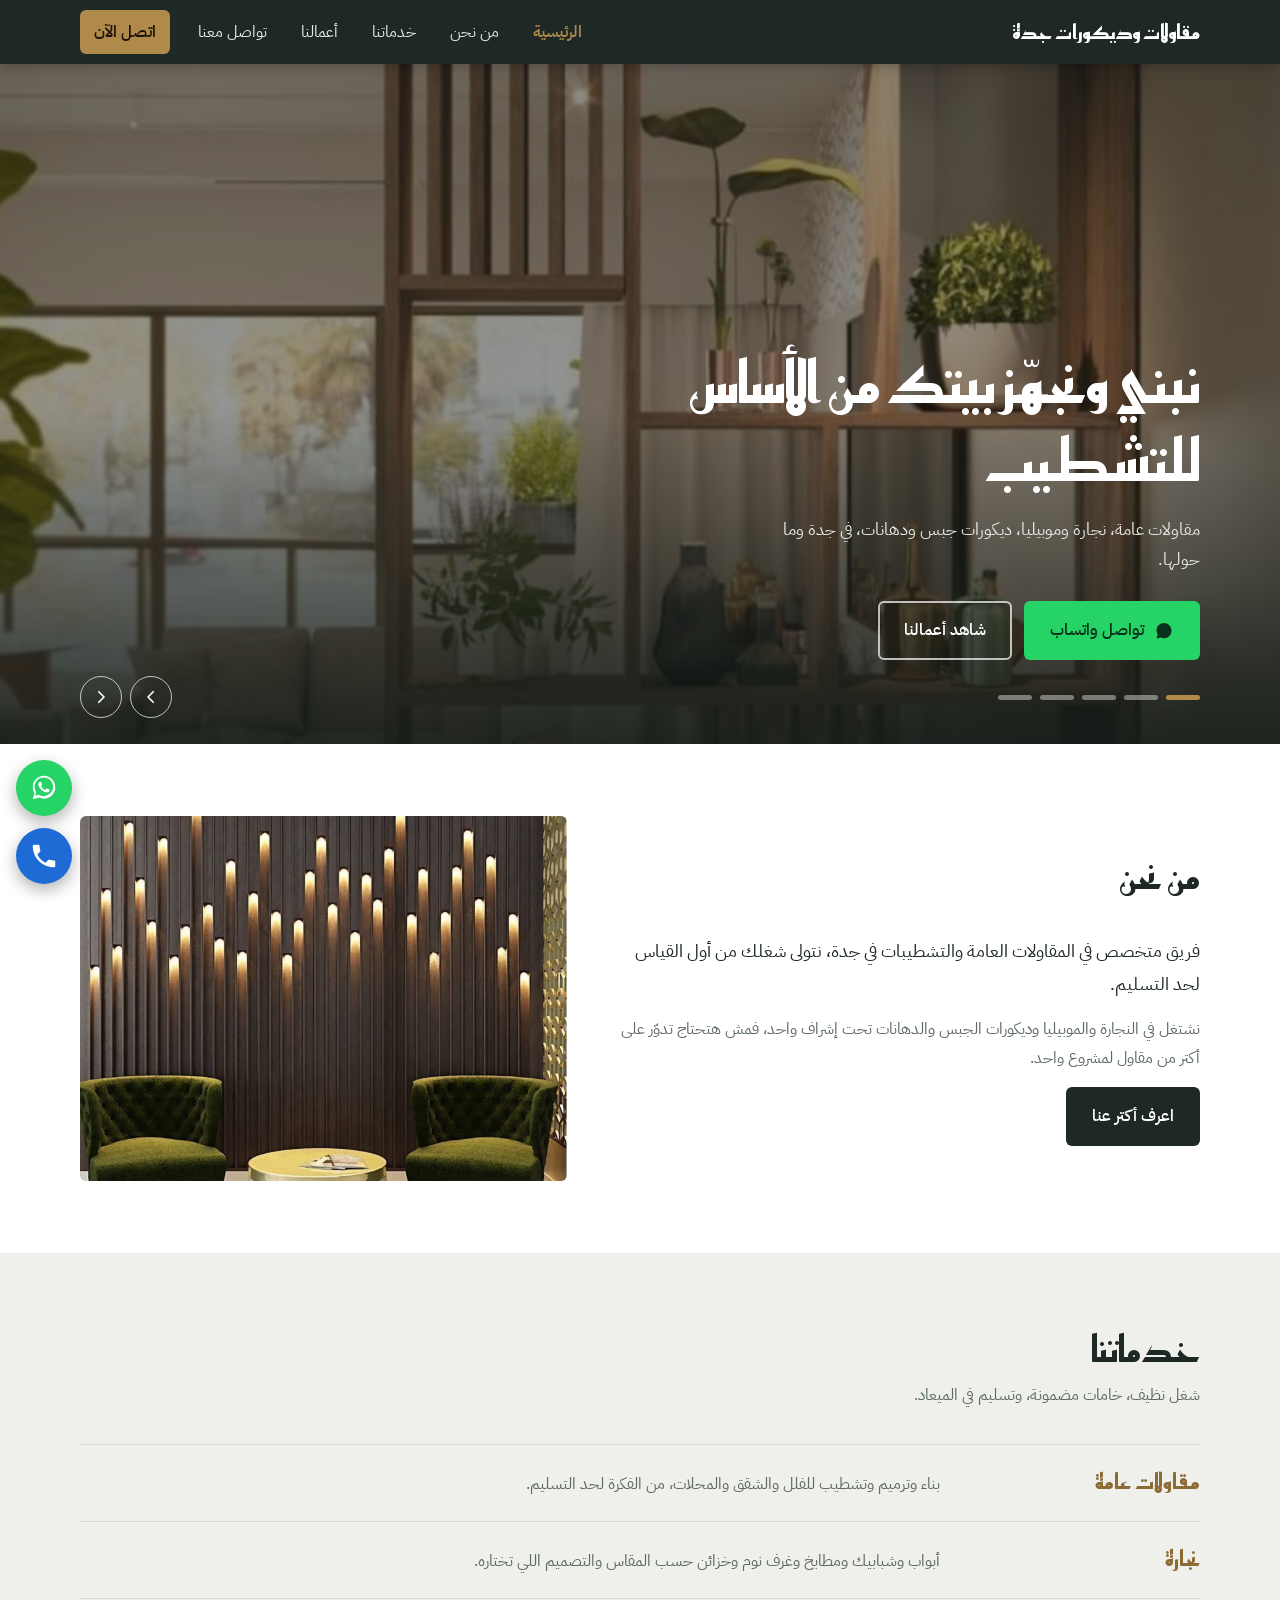
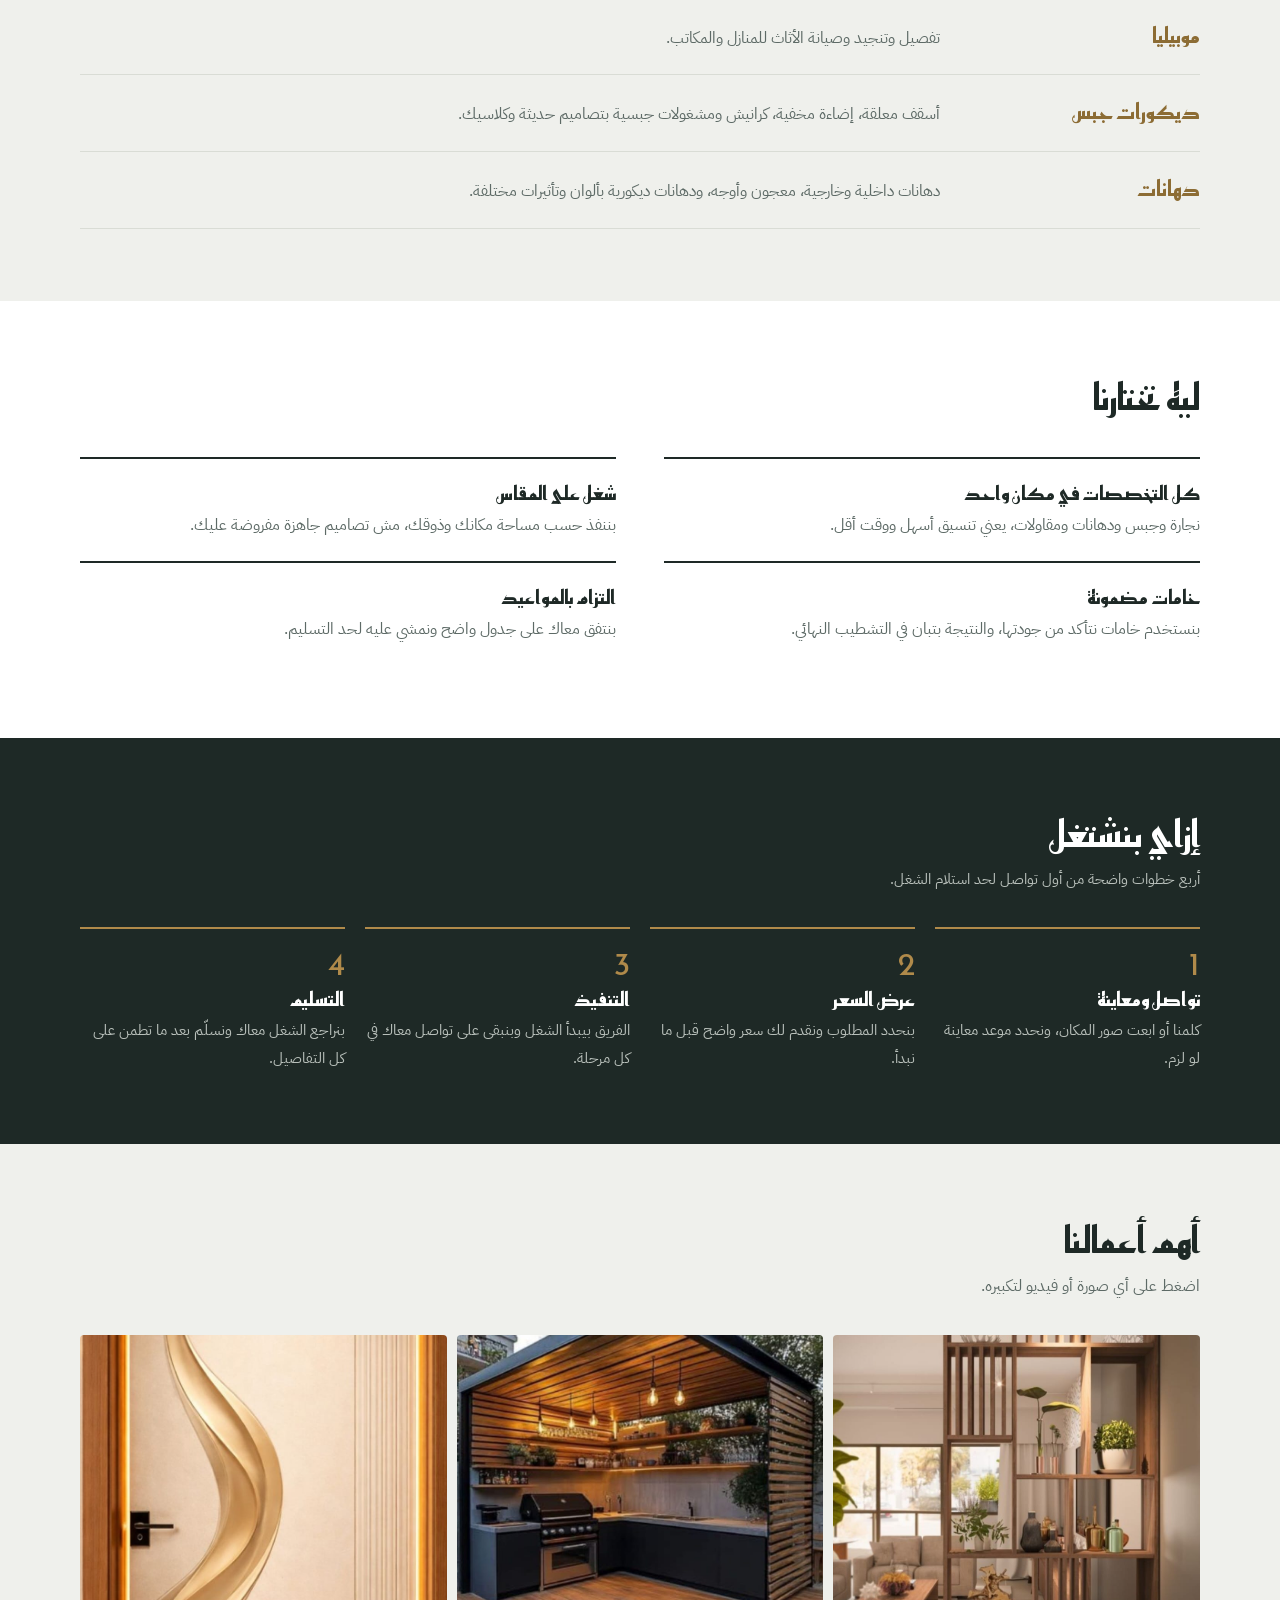
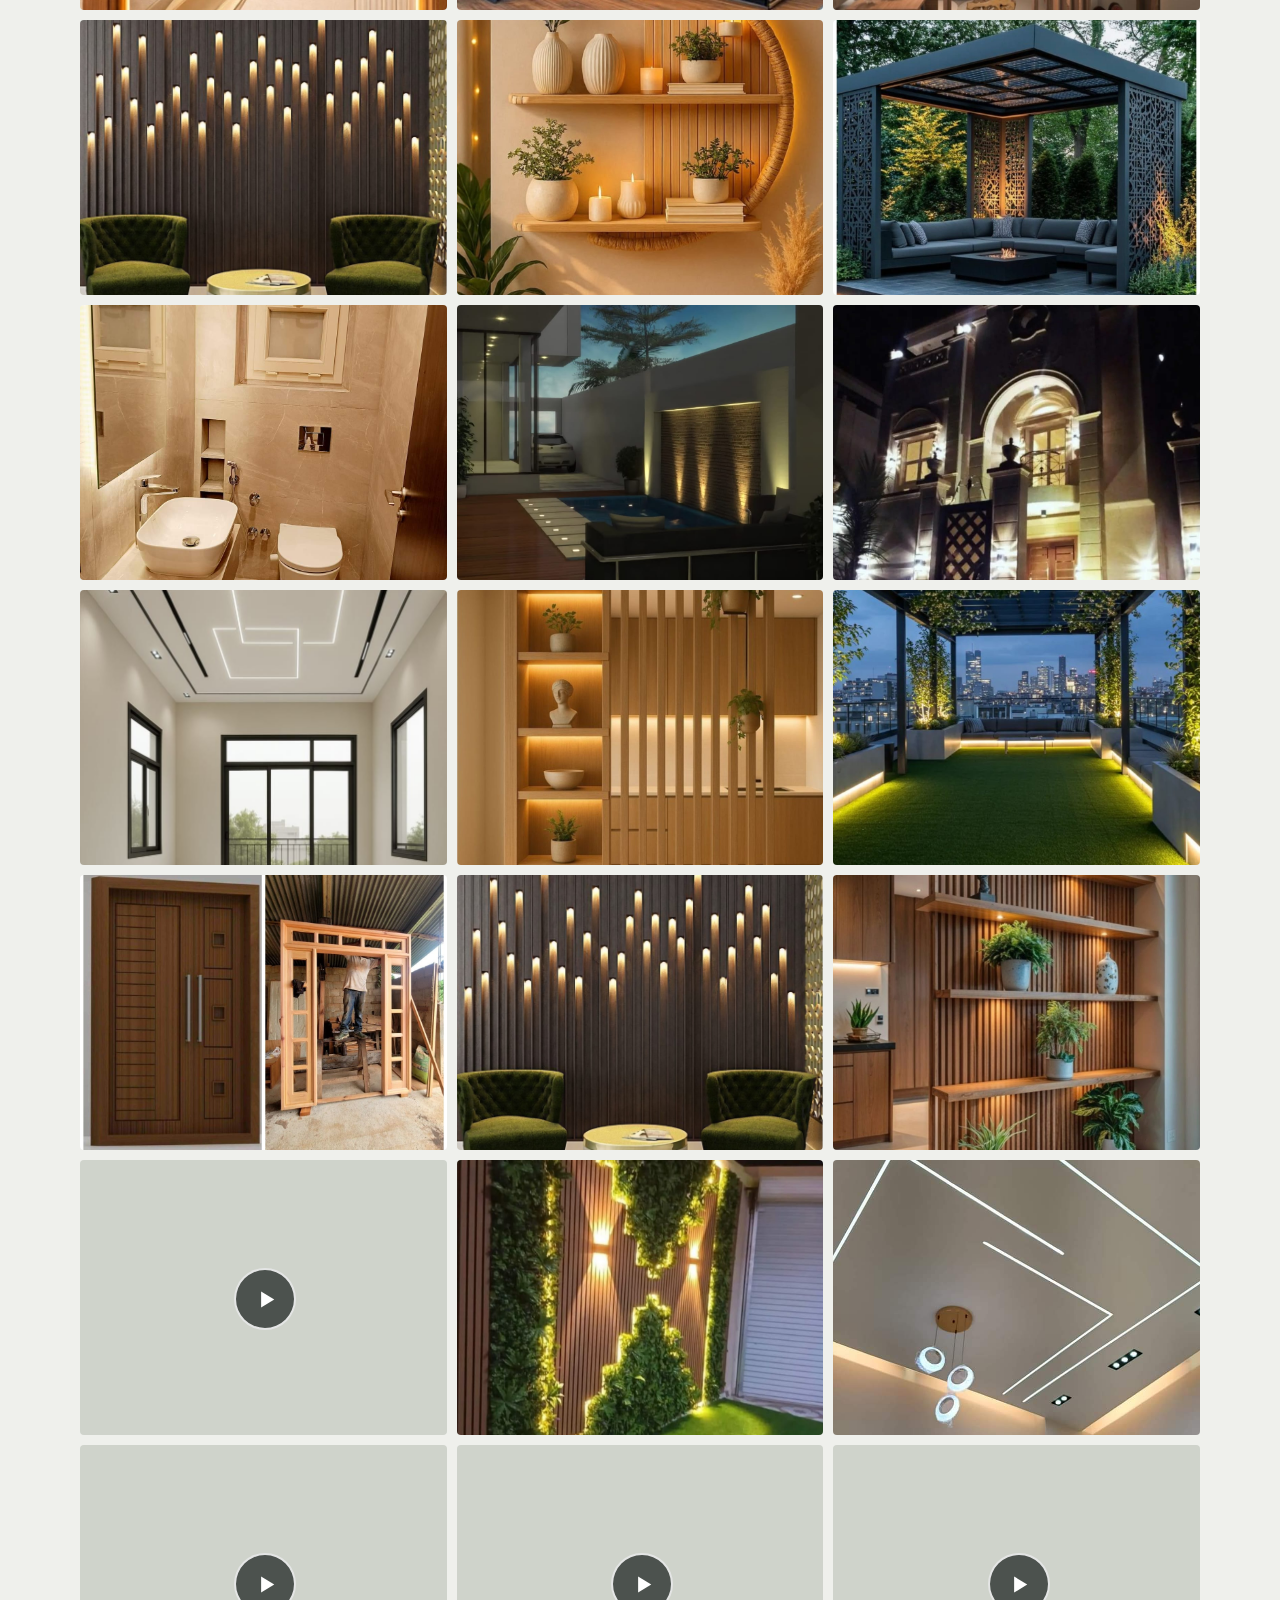
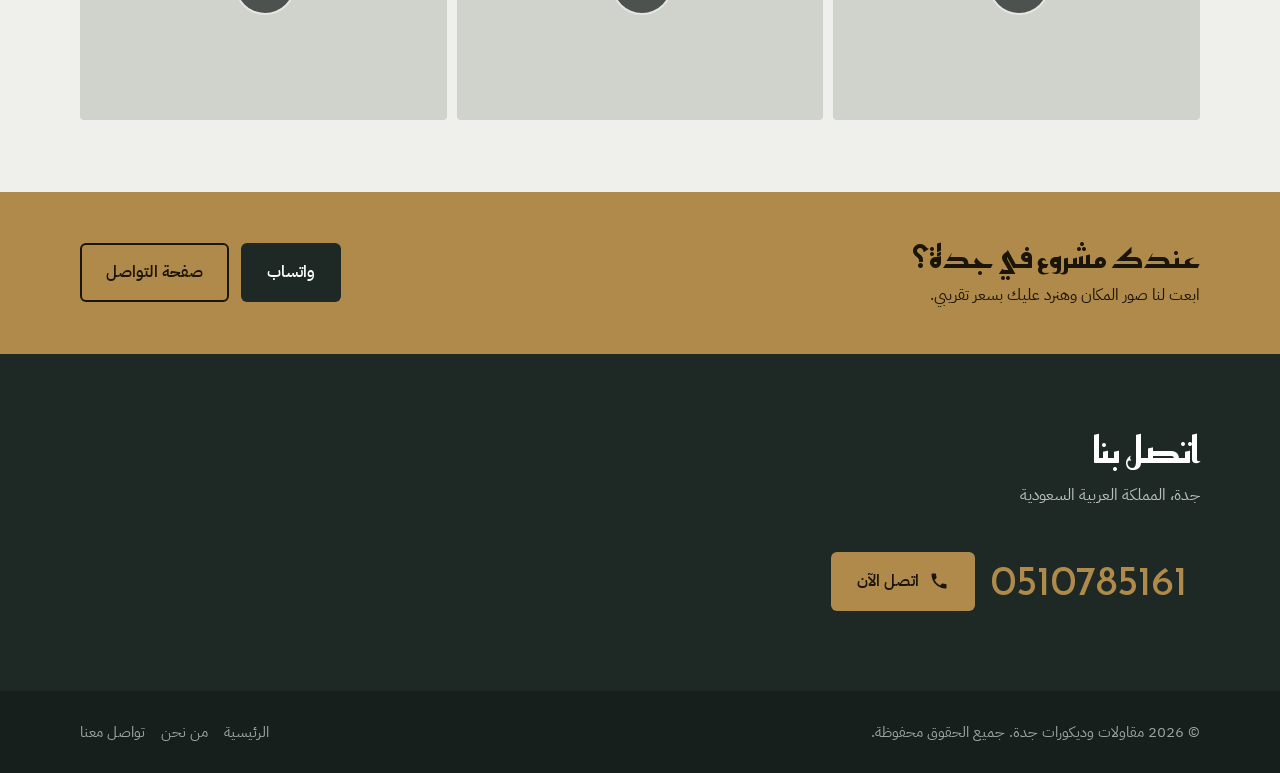
==== index.html @ aa887836 "s" ====
<!DOCTYPE html>
<html lang="ar" dir="rtl">
<head>
<meta charset="UTF-8">
<meta name="viewport" content="width=device-width, initial-scale=1">
<title>مقاولات عامة ونجارة وديكورات في جدة</title>
<meta name="description" content="مقاولات عامة، نجارة، موبيليا، ديكورات جبس ودهانات في جدة. اتصل بنا: 0510785161">
<link rel="preconnect" href="https://fonts.googleapis.com">
<link rel="preconnect" href="https://fonts.gstatic.com" crossorigin>
<link href="https://fonts.googleapis.com/css2?family=IBM+Plex+Sans+Arabic:wght@400;500;600&family=Reem+Kufi:wght@500;700&display=swap" rel="stylesheet">
<link rel="stylesheet" href="style.css">
</head>
<body>

<header class="site-header">
  <div class="wrap">
    <a href="index.html" class="brand">مقاولات وديكورات جدة</a>
    <button class="nav-toggle" id="navToggle" type="button" aria-label="القائمة" aria-expanded="false" aria-controls="mainNav">
      <svg viewBox="0 0 24 24"><path d="M4 7h16M4 12h16M4 17h16"/></svg>
    </button>
    <nav class="main-nav" id="mainNav" aria-label="القائمة الرئيسية">
      <a href="index.html" aria-current="page">الرئيسية</a>
      <a href="about.html">من نحن</a>
      <a href="index.html#services">خدماتنا</a>
      <a href="index.html#works">أعمالنا</a>
      <a href="contact.html">تواصل معنا</a>
      <a href="tel:0510785161" class="nav-call">اتصل الآن</a>
    </nav>
  </div>
</header>

<!-- ========== الواجهة ========== -->
<div class="hero" aria-roledescription="carousel" aria-label="صور من أعمالنا">
  <div class="slide active"><img src="1.jpeg" alt="من أعمالنا" onerror="this.style.display='none'"></div>
  <div class="slide"><img src="2.jpeg" alt="من أعمالنا" onerror="this.style.display='none'"></div>
  <div class="slide"><img src="3.jpeg" alt="من أعمالنا" onerror="this.style.display='none'"></div>
  <div class="slide"><img src="4.jpeg" alt="من أعمالنا" onerror="this.style.display='none'"></div>
  <div class="slide"><img src="5.jpeg" alt="من أعمالنا" onerror="this.style.display='none'"></div>

  <div class="hero-content">
    <div class="wrap">
      <h1>نبني ونجهّز بيتك من الأساس للتشطيب</h1>
      <p>مقاولات عامة، نجارة وموبيليا، ديكورات جبس ودهانات، في جدة وما حولها.</p>
      <div class="hero-actions">
        <a class="btn btn-wa" href="https://wa.me/966510785161" target="_blank" rel="noopener">
          <svg viewBox="0 0 32 32" aria-hidden="true"><path d="M16.02 3C9.4 3 4.03 8.36 4.03 14.97c0 2.35.68 4.55 1.86 6.4L4 28l6.82-1.79a11.94 11.94 0 0 0 5.2 1.19h.01c6.61 0 11.98-5.37 11.98-11.98C28 8.36 22.63 3 16.02 3z"/></svg>
          تواصل واتساب
        </a>
        <a class="btn btn-ghost" href="#works">شاهد أعمالنا</a>
      </div>
    </div>
  </div>

  <div class="hero-ctrl">
    <div class="wrap">
      <div class="dots" id="dots" aria-label="اختيار الصورة"></div>
      <div class="arrows">
        <button type="button" id="heroNext" aria-label="الصورة التالية"><svg viewBox="0 0 24 24"><path d="M15 5l-7 7 7 7"/></svg></button>
        <button type="button" id="heroPrev" aria-label="الصورة السابقة"><svg viewBox="0 0 24 24"><path d="M9 5l7 7-7 7"/></svg></button>
      </div>
    </div>
  </div>
</div>

<main>
  <!-- ========== نبذة ========== -->
  <section class="about-teaser bg-paper">
    <div class="wrap">
      <div>
        <div class="sec-head"><h2>من نحن</h2></div>
        <p class="lead">فريق متخصص في المقاولات العامة والتشطيبات في جدة، نتولى شغلك من أول القياس لحد التسليم.</p>
        <p>نشتغل في النجارة والموبيليا وديكورات الجبس والدهانات تحت إشراف واحد، فمش هتحتاج تدوّر على أكتر من مقاول لمشروع واحد.</p>
        <a class="btn btn-dark" href="about.html">اعرف أكتر عنا</a>
      </div>
      <div class="about-photo"><img src="6.jpeg" alt="جانب من أعمالنا" onerror="this.style.display='none'"></div>
    </div>
  </section>

  <!-- ========== الخدمات ========== -->
  <section id="services">
    <div class="wrap">
      <div class="sec-head">
        <h2>خدماتنا</h2>
        <p>شغل نظيف، خامات مضمونة، وتسليم في الميعاد.</p>
      </div>
      <ul class="service-list">
        <li><h3>مقاولات عامة</h3><p>بناء وترميم وتشطيب للفلل والشقق والمحلات، من الفكرة لحد التسليم.</p></li>
        <li><h3>نجارة</h3><p>أبواب وشبابيك ومطابخ وغرف نوم وخزائن حسب المقاس والتصميم اللي تختاره.</p></li>
        <li><h3>موبيليا</h3><p>تفصيل وتنجيد وصيانة الأثاث للمنازل والمكاتب.</p></li>
        <li><h3>ديكورات جبس</h3><p>أسقف معلقة، إضاءة مخفية، كرانيش ومشغولات جبسية بتصاميم حديثة وكلاسيك.</p></li>
        <li><h3>دهانات</h3><p>دهانات داخلية وخارجية، معجون وأوجه، ودهانات ديكورية بألوان وتأثيرات مختلفة.</p></li>
      </ul>
    </div>
  </section>

  <!-- ========== لماذا نحن ========== -->
  <section class="bg-paper">
    <div class="wrap">
      <div class="sec-head"><h2>ليه تختارنا</h2></div>
      <div class="why-grid">
        <div><h3>كل التخصصات في مكان واحد</h3><p>نجارة وجبس ودهانات ومقاولات، يعني تنسيق أسهل ووقت أقل.</p></div>
        <div><h3>شغل على المقاس</h3><p>بننفذ حسب مساحة مكانك وذوقك، مش تصاميم جاهزة مفروضة عليك.</p></div>
        <div><h3>خامات مضمونة</h3><p>بنستخدم خامات نتأكد من جودتها، والنتيجة بتبان في التشطيب النهائي.</p></div>
        <div><h3>التزام بالمواعيد</h3><p>بنتفق معاك على جدول واضح ونمشي عليه لحد التسليم.</p></div>
      </div>
    </div>
  </section>

  <!-- ========== خطوات العمل ========== -->
  <section class="steps">
    <div class="wrap">
      <div class="sec-head">
        <h2>إزاي بنشتغل</h2>
        <p>أربع خطوات واضحة من أول تواصل لحد استلام الشغل.</p>
      </div>
      <ol>
        <li><h3>تواصل ومعاينة</h3><p>كلمنا أو ابعت صور المكان، ونحدد موعد معاينة لو لزم.</p></li>
        <li><h3>عرض السعر</h3><p>بنحدد المطلوب ونقدم لك سعر واضح قبل ما نبدأ.</p></li>
        <li><h3>التنفيذ</h3><p>الفريق بيبدأ الشغل وبنبقى على تواصل معاك في كل مرحلة.</p></li>
        <li><h3>التسليم</h3><p>بنراجع الشغل معاك ونسلّم بعد ما تطمن على كل التفاصيل.</p></li>
      </ol>
    </div>
  </section>

  <!-- ========== أهم أعمالنا ========== -->
  <section id="works">
    <div class="wrap">
      <div class="sec-head">
        <h2>أهم أعمالنا</h2>
        <p>اضغط على أي صورة أو فيديو لتكبيره.</p>
      </div>
      <div class="gallery" id="gallery"></div>
    </div>
  </section>

  <!-- ========== شريط الدعوة ========== -->
  <div class="cta-strip">
    <div class="wrap">
      <div>
        <h2>عندك مشروع في جدة؟</h2>
        <p>ابعت لنا صور المكان وهنرد عليك بسعر تقريبي.</p>
      </div>
      <div class="cta-actions">
        <a class="btn btn-dark" href="https://wa.me/966510785161" target="_blank" rel="noopener">واتساب</a>
        <a class="btn btn-ghost" style="border-color:#1b1408;color:#1b1408" href="contact.html">صفحة التواصل</a>
      </div>
    </div>
  </div>

  <!-- ========== التواصل ========== -->
  <section class="contact">
    <div class="wrap">
      <div class="sec-head">
        <h2>اتصل بنا</h2>
        <p>جدة، المملكة العربية السعودية</p>
      </div>
      <div class="contact-grid">
        <a class="phone-num" href="tel:0510785161">0510785161</a>
        <a class="btn btn-brass" href="tel:0510785161">
          <svg viewBox="0 0 24 24" aria-hidden="true"><path d="M6.6 10.8a15.1 15.1 0 0 0 6.6 6.6l2.2-2.2a1 1 0 0 1 1-.25c1.1.37 2.3.57 3.6.57a1 1 0 0 1 1 1V20a1 1 0 0 1-1 1C10.6 21 3 13.4 3 4a1 1 0 0 1 1-1h3.5a1 1 0 0 1 1 1c0 1.25.2 2.45.57 3.6a1 1 0 0 1-.25 1z"/></svg>
          اتصل الآن
        </a>
      </div>
    </div>
  </section>
</main>

<footer>
  <div class="wrap">
    <div>© <span id="year"></span> مقاولات وديكورات جدة. جميع الحقوق محفوظة.</div>
    <nav aria-label="روابط سفلية">
      <a href="index.html">الرئيسية</a>
      <a href="about.html">من نحن</a>
      <a href="contact.html">تواصل معنا</a>
    </nav>
  </div>
</footer>

<!-- الشاشة المكبرة -->
<div class="lightbox" id="lightbox" role="dialog" aria-modal="true" aria-label="عرض الوسائط">
  <button class="lb-btn lb-close" id="lbClose" aria-label="إغلاق">&times;</button>
  <button class="lb-btn lb-next" id="lbNext" aria-label="التالي">&#8249;</button>
  <button class="lb-btn lb-prev" id="lbPrev" aria-label="السابق">&#8250;</button>
  <img id="lbImg" src="" alt="">
  <video id="lbVid" controls playsinline style="display:none"></video>
  <div class="lb-count" id="lbCount"></div>
</div>

<script src="script.js"></script>
</body>
</html>
---- style.css ----
:root{
  --ink:#1e2926;
  --ink-2:#2c3a36;
  --plaster:#eff0ec;
  --paper:#ffffff;
  --brass:#b08a4a;
  --brass-dark:#8c6c34;
  --muted:#5d6a66;
  --line:#d9dcd5;
  --wa:#25d366;
  --call:#1e6bd6;
}
*{box-sizing:border-box;margin:0;padding:0}
html{scroll-behavior:smooth;scroll-padding-top:72px}
body{
  font-family:"IBM Plex Sans Arabic","Segoe UI",Tahoma,Arial,sans-serif;
  background:var(--plaster);color:var(--ink);line-height:1.8;-webkit-text-size-adjust:100%;
}
h1,h2,h3{font-family:"Reem Kufi","IBM Plex Sans Arabic",Tahoma,Arial,sans-serif;line-height:1.35}
a{color:inherit}
img,video{max-width:100%}
:focus-visible{outline:3px solid var(--brass);outline-offset:3px}
.wrap{width:min(1120px,100% - 32px);margin-inline:auto}

/* ---------- شريط التنقل ---------- */
.site-header{
  position:sticky;top:0;z-index:60;background:var(--ink);color:#fff;
  box-shadow:0 2px 12px rgba(0,0,0,.25);
}
.site-header .wrap{display:flex;align-items:center;justify-content:space-between;gap:16px;min-height:64px}
.brand{font-family:"Reem Kufi",Tahoma,sans-serif;font-weight:700;font-size:1.25rem;color:#fff;text-decoration:none;white-space:nowrap}
.main-nav{display:flex;align-items:center;gap:6px}
.main-nav a{
  color:#e6e8e2;text-decoration:none;font-size:.97rem;padding:8px 14px;border-radius:6px;
}
.main-nav a:hover{background:rgba(255,255,255,.1);color:#fff}
.main-nav a[aria-current="page"]{color:var(--brass);font-weight:600}
.main-nav .nav-call{
  background:var(--brass);color:#1b1408;font-weight:600;margin-inline-start:8px;
}
.main-nav .nav-call:hover{background:#c49b58;color:#1b1408}
.nav-toggle{
  display:none;width:44px;height:44px;border:0;border-radius:6px;background:transparent;cursor:pointer;
  color:#fff;place-items:center;
}
.nav-toggle svg{width:26px;height:26px;stroke:#fff;fill:none;stroke-width:2.2;stroke-linecap:round}

/* ---------- الأزرار ---------- */
.btn{
  display:inline-flex;align-items:center;gap:10px;padding:13px 24px;border-radius:6px;
  font:inherit;font-weight:600;text-decoration:none;cursor:pointer;border:2px solid transparent;
}
.btn svg{width:20px;height:20px;fill:currentColor;flex:none}
.btn-wa{background:var(--wa);color:#08301a}
.btn-wa:hover{background:#3ee07b}
.btn-ghost{border-color:rgba(255,255,255,.7);color:#fff}
.btn-ghost:hover{background:rgba(255,255,255,.12)}
.btn-brass{background:var(--brass);color:#1b1408}
.btn-brass:hover{background:#c49b58}
.btn-dark{background:var(--ink);color:#fff}
.btn-dark:hover{background:var(--ink-2)}

/* ---------- الواجهة (عارض الصور) ---------- */
.hero{position:relative;height:min(80vh,680px);min-height:460px;background:var(--ink);overflow:hidden;color:#fff}
.slide{position:absolute;inset:0;opacity:0;transition:opacity .9s ease}
.slide.active{opacity:1}
.slide img{width:100%;height:100%;object-fit:cover;display:block}
.hero::after{
  content:"";position:absolute;inset:0;z-index:1;
  background:linear-gradient(to top,rgba(20,28,25,.9) 0%,rgba(20,28,25,.45) 50%,rgba(20,28,25,.5) 100%);
}
.hero-content{position:absolute;z-index:2;inset:auto 0 84px 0}
.hero h1{font-size:clamp(2rem,5.6vw,3.6rem);font-weight:700;max-width:16ch}
.hero p{margin-top:14px;max-width:46ch;font-size:1.05rem;color:#e6e8e2}
.hero-actions{margin-top:26px;display:flex;flex-wrap:wrap;gap:12px}
.hero-ctrl{position:absolute;z-index:3;inset:auto 0 26px 0}
.hero-ctrl .wrap{display:flex;align-items:center;justify-content:space-between}
.dots{display:flex;gap:8px}
.dots button{width:34px;height:5px;border:0;border-radius:3px;background:rgba(255,255,255,.4);cursor:pointer;padding:0}
.dots button.active{background:var(--brass)}
.arrows{display:flex;gap:8px}
.arrows button{
  width:42px;height:42px;border-radius:50%;border:1.5px solid rgba(255,255,255,.7);
  background:transparent;color:#fff;cursor:pointer;display:grid;place-items:center;
}
.arrows button:hover{background:rgba(255,255,255,.15)}
.arrows svg{width:18px;height:18px;stroke:#fff;fill:none;stroke-width:2.2;stroke-linecap:round;stroke-linejoin:round}

/* ---------- ترويسة الصفحات الداخلية ---------- */
.page-hero{background:var(--ink-2);color:#fff;padding:56px 0 48px}
.page-hero h1{font-size:clamp(1.9rem,4.5vw,2.8rem);font-weight:700}
.page-hero p{margin-top:8px;color:#c9cfca;max-width:56ch}

/* ---------- عام للأقسام ---------- */
section{padding:72px 0}
.sec-head{margin-bottom:34px}
.sec-head h2{font-size:clamp(1.6rem,3.6vw,2.3rem);font-weight:700}
.sec-head p{color:var(--muted);margin-top:6px;max-width:60ch}
.bg-paper{background:var(--paper)}

/* ---------- نبذة ---------- */
.about-teaser .wrap{display:grid;grid-template-columns:1.2fr 1fr;gap:48px;align-items:center}
.about-teaser p{color:var(--muted);margin-bottom:14px;max-width:62ch}
.about-teaser .lead{font-size:1.15rem;color:var(--ink)}
.about-photo{aspect-ratio:4/3;border-radius:6px;overflow:hidden;background:#cfd3cb}
.about-photo img{width:100%;height:100%;object-fit:cover;display:block}

/* ---------- الخدمات ---------- */
.service-list{list-style:none;border-top:1px solid var(--line)}
.service-list li{
  display:grid;grid-template-columns:minmax(150px,240px) 1fr;gap:20px;
  padding:22px 0;border-bottom:1px solid var(--line);align-items:baseline;
}
.service-list h3{font-size:1.35rem;color:var(--brass-dark)}
.service-list p{color:var(--muted)}

/* ---------- لماذا نحن ---------- */
.why-grid{display:grid;grid-template-columns:repeat(2,1fr);gap:0 48px}
.why-grid div{padding:22px 0;border-top:2px solid var(--ink)}
.why-grid h3{font-size:1.2rem;margin-bottom:4px}
.why-grid p{color:var(--muted)}

/* ---------- خطوات العمل ---------- */
.steps{background:var(--ink);color:#fff}
.steps .sec-head p{color:#b9c0bb}
.steps ol{list-style:none;display:grid;grid-template-columns:repeat(4,1fr);gap:20px;counter-reset:s}
.steps li{counter-increment:s;border-top:2px solid var(--brass);padding-top:16px}
.steps li::before{
  content:counter(s);font-family:"Reem Kufi",Tahoma,sans-serif;font-size:2rem;color:var(--brass);display:block;line-height:1.2;
}
.steps h3{font-size:1.2rem;margin:4px 0}
.steps p{color:#b9c0bb;font-size:.95rem}

/* ---------- معرض الأعمال ---------- */
.gallery{display:grid;gap:10px;grid-template-columns:repeat(3,1fr)}
.gallery button{
  border:0;padding:0;cursor:pointer;background:#cfd3cb;position:relative;
  aspect-ratio:4/3;overflow:hidden;border-radius:4px;display:block;
}
.gallery img,.gallery video{width:100%;height:100%;object-fit:cover;display:block;transition:transform .35s ease;pointer-events:none}
.gallery button:hover img,.gallery button:hover video{transform:scale(1.05)}
.gallery .is-video::after{
  content:"";position:absolute;top:50%;left:50%;width:58px;height:58px;margin:-29px 0 0 -29px;border-radius:50%;
  background:rgba(20,28,25,.7) url("data:image/svg+xml,%3Csvg xmlns='http://www.w3.org/2000/svg' viewBox='0 0 24 24'%3E%3Cpath fill='white' d='M9 6.5v11l9-5.5z'/%3E%3C/svg%3E") center/60% no-repeat;
  border:2px solid rgba(255,255,255,.85);
}

/* ---------- الشاشة المكبرة ---------- */
.lightbox{
  position:fixed;inset:0;z-index:100;background:rgba(12,16,15,.95);
  display:none;align-items:center;justify-content:center;padding:20px;
}
.lightbox.open{display:flex}
.lightbox img,.lightbox video{max-width:100%;max-height:84vh;border-radius:4px;display:block}
.lb-btn{
  position:absolute;width:46px;height:46px;border-radius:50%;background:rgba(255,255,255,.12);
  border:0;color:#fff;font-size:1.6rem;cursor:pointer;display:grid;place-items:center;z-index:2;
}
.lb-btn:hover{background:rgba(255,255,255,.25)}
.lb-close{top:16px;left:16px}
.lb-next{left:14px;top:50%;transform:translateY(-50%)}
.lb-prev{right:14px;top:50%;transform:translateY(-50%)}
.lb-count{position:absolute;bottom:14px;left:0;right:0;text-align:center;color:#cfd3cb;font-size:.9rem}

/* ---------- شريط الدعوة ---------- */
.cta-strip{background:var(--brass);color:#1b1408;padding:44px 0}
.cta-strip .wrap{display:flex;flex-wrap:wrap;align-items:center;justify-content:space-between;gap:20px}
.cta-strip h2{font-size:clamp(1.4rem,3vw,2rem)}
.cta-strip p{margin-top:2px}
.cta-actions{display:flex;flex-wrap:wrap;gap:12px}

/* ---------- صفحة من نحن ---------- */
.prose{max-width:70ch}
.prose p{color:var(--muted);margin-bottom:16px}
.prose p.lead{color:var(--ink);font-size:1.2rem}
.split{display:grid;grid-template-columns:1.1fr 1fr;gap:48px;align-items:start}
.values{list-style:none;border-top:1px solid var(--line)}
.values li{padding:18px 0;border-bottom:1px solid var(--line)}
.values h3{font-size:1.15rem;color:var(--brass-dark)}
.values p{color:var(--muted)}

/* ---------- صفحة التواصل ---------- */
.contact-layout{display:grid;grid-template-columns:1fr 1.1fr;gap:48px;align-items:start}
.info-list{list-style:none;border-top:1px solid var(--line)}
.info-list li{padding:18px 0;border-bottom:1px solid var(--line)}
.info-list h3{font-size:1.05rem;color:var(--brass-dark);margin-bottom:2px}
.info-list a,.info-list span{font-size:1.15rem;text-decoration:none}
.info-list .ltr{direction:ltr;unicode-bidi:isolate;display:inline-block}
.info-actions{display:flex;flex-wrap:wrap;gap:12px;margin-top:22px}
.form-box{background:var(--paper);padding:28px;border-radius:8px;border:1px solid var(--line)}
.form-box h2{font-size:1.5rem;margin-bottom:4px}
.form-box > p{color:var(--muted);margin-bottom:18px}
.field{margin-bottom:16px}
.field label{display:block;font-weight:600;margin-bottom:4px}
.field input,.field select,.field textarea{
  width:100%;font:inherit;padding:11px 12px;border:1.5px solid var(--line);border-radius:6px;background:#fff;color:var(--ink);
}
.field textarea{min-height:120px;resize:vertical}
.field input:focus,.field select:focus,.field textarea:focus{outline:none;border-color:var(--brass)}
.map-box{margin-top:48px;border-radius:8px;overflow:hidden;border:1px solid var(--line);height:340px}
.map-box iframe{width:100%;height:100%;border:0;display:block}

/* ---------- تواصل سريع (الرئيسية) ---------- */
.contact{background:var(--ink);color:#fff}
.contact .sec-head p{color:#b9c0bb}
.contact-grid{display:flex;flex-wrap:wrap;gap:16px;align-items:center}
.phone-num{
  font-family:"Reem Kufi",Tahoma,sans-serif;font-size:clamp(1.8rem,5vw,2.6rem);
  direction:ltr;unicode-bidi:isolate;color:var(--brass);text-decoration:none;margin-inline-end:12px;
}

footer{background:#161f1c;color:#9aa5a0;padding:28px 0;font-size:.92rem}
footer .wrap{display:flex;flex-wrap:wrap;justify-content:space-between;gap:12px}
footer nav{display:flex;flex-wrap:wrap;gap:16px}
footer a{text-decoration:none}
footer a:hover{color:#fff;text-decoration:underline}

/* ---------- الأزرار العائمة ---------- */
.float-btns{
  position:fixed;left:16px;bottom:16px;z-index:50;display:flex;flex-direction:column;gap:12px;
  padding-bottom:env(safe-area-inset-bottom,0px);
}
.float-btns a{
  width:56px;height:56px;border-radius:50%;display:grid;place-items:center;
  box-shadow:0 6px 16px rgba(0,0,0,.3);transition:transform .2s ease;
}
.float-btns a:hover{transform:scale(1.08)}
.float-btns svg{width:30px;height:30px;fill:#fff}
.fb-wa{background:var(--wa)}
.fb-call{background:var(--call)}

/* ---------- الجوال ---------- */
@media (max-width:860px){
  .nav-toggle{display:grid}
  .main-nav{
    display:none;position:absolute;top:64px;left:0;right:0;background:var(--ink);
    flex-direction:column;align-items:stretch;padding:8px 16px 16px;gap:2px;
    border-top:1px solid rgba(255,255,255,.12);box-shadow:0 12px 20px rgba(0,0,0,.25);
  }
  .main-nav.open{display:flex}
  .main-nav a{padding:12px 10px}
  .main-nav .nav-call{margin:8px 0 0;text-align:center}
  .about-teaser .wrap,.split,.contact-layout{grid-template-columns:1fr;gap:28px}
  .steps ol{grid-template-columns:repeat(2,1fr)}
}
@media (max-width:640px){
  .hero{min-height:520px}
  .hero-content{bottom:92px}
  .service-list li{grid-template-columns:1fr;gap:2px}
  .why-grid{grid-template-columns:1fr}
  .steps ol{grid-template-columns:1fr}
  .gallery{grid-template-columns:repeat(2,1fr);gap:8px}
  section{padding:52px 0}
  .arrows{display:none}
  .form-box{padding:20px}
}
@media (prefers-reduced-motion:reduce){
  .slide{transition:none}
  .gallery img,.gallery video,.float-btns a{transition:none}
  html{scroll-behavior:auto}
}
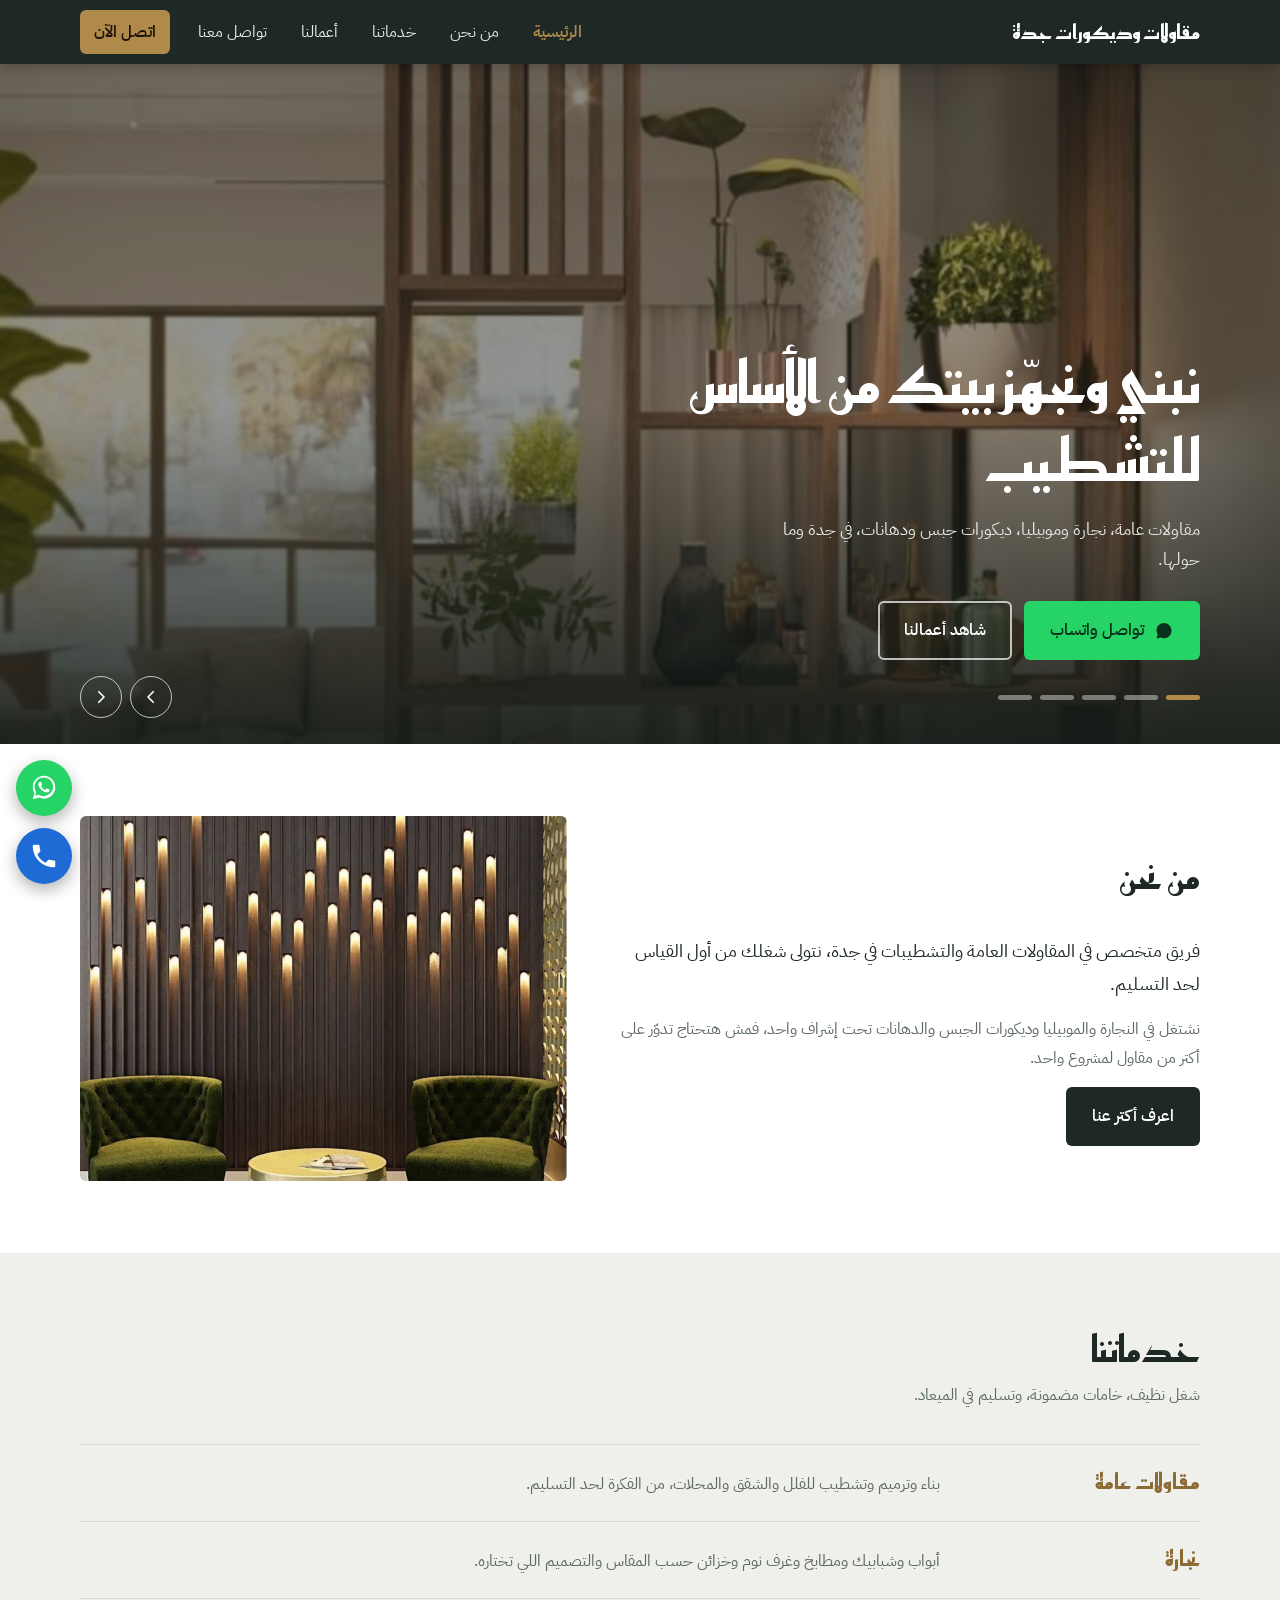
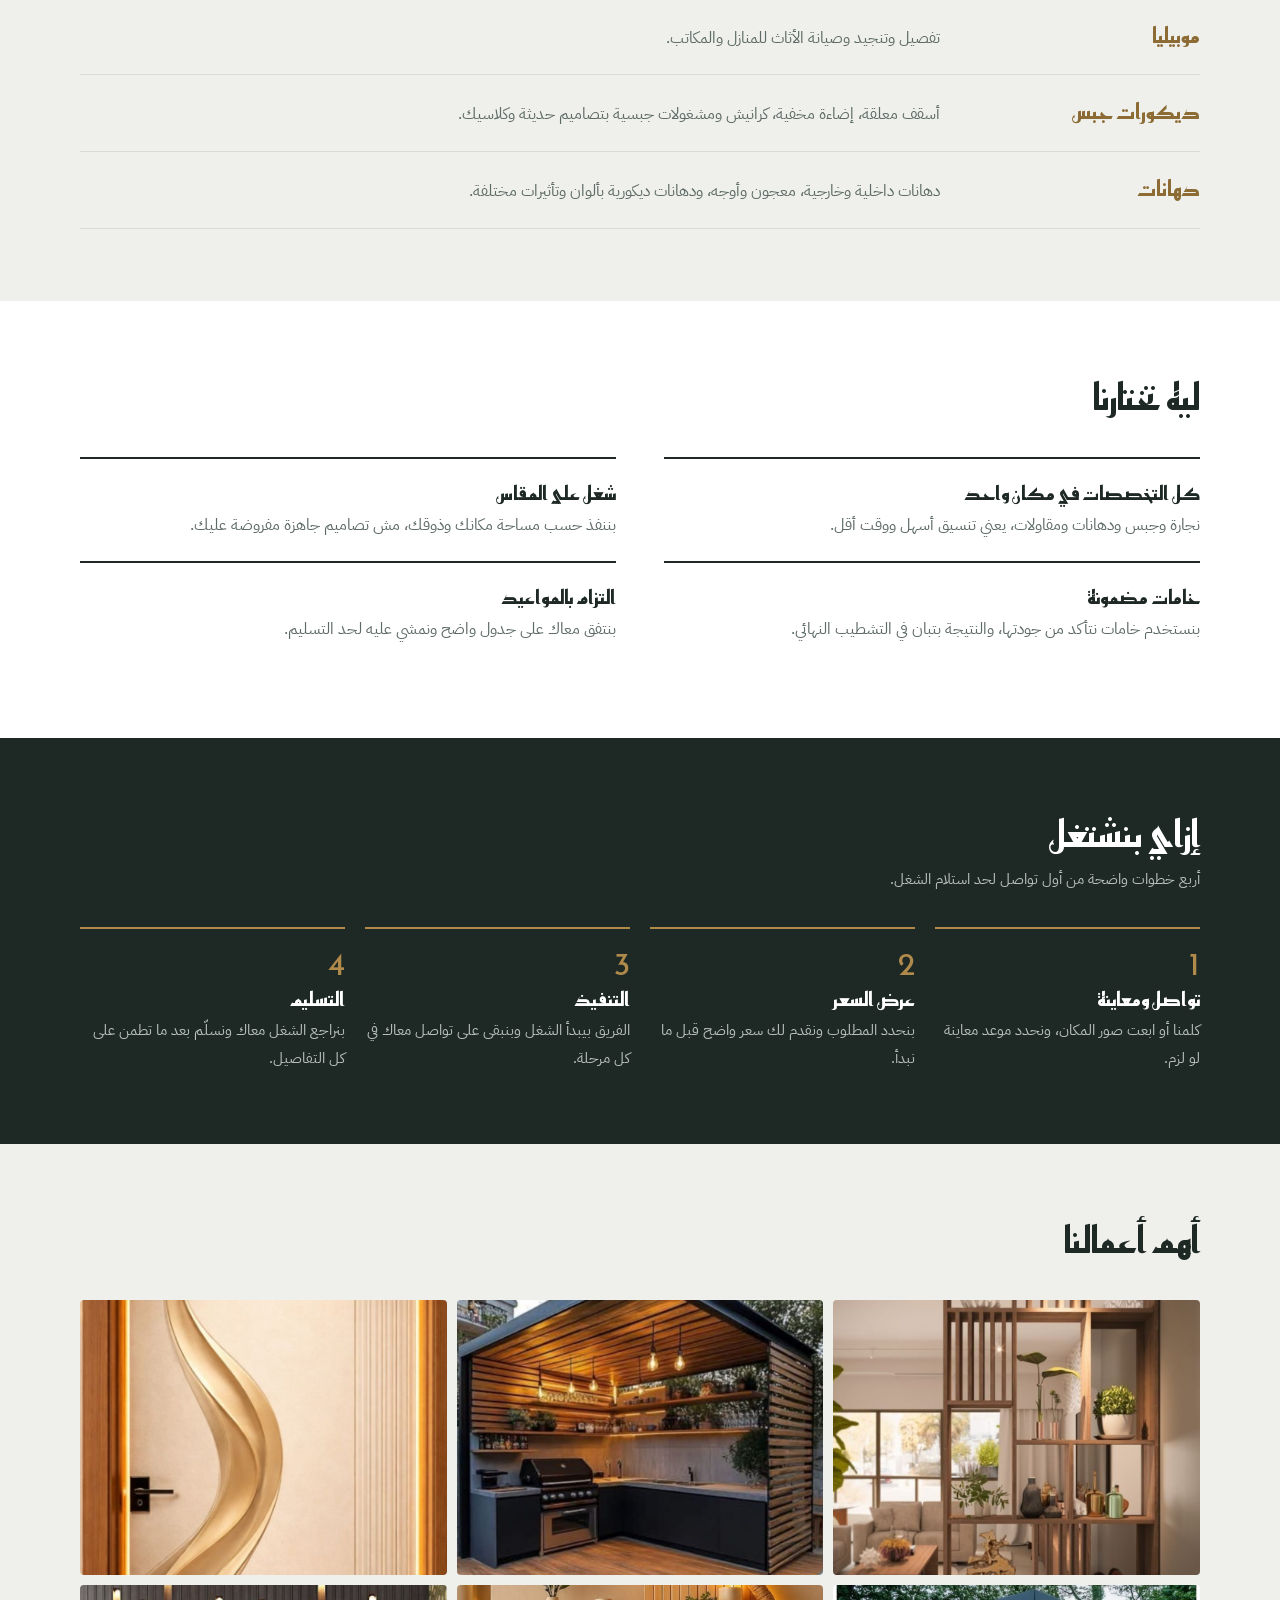
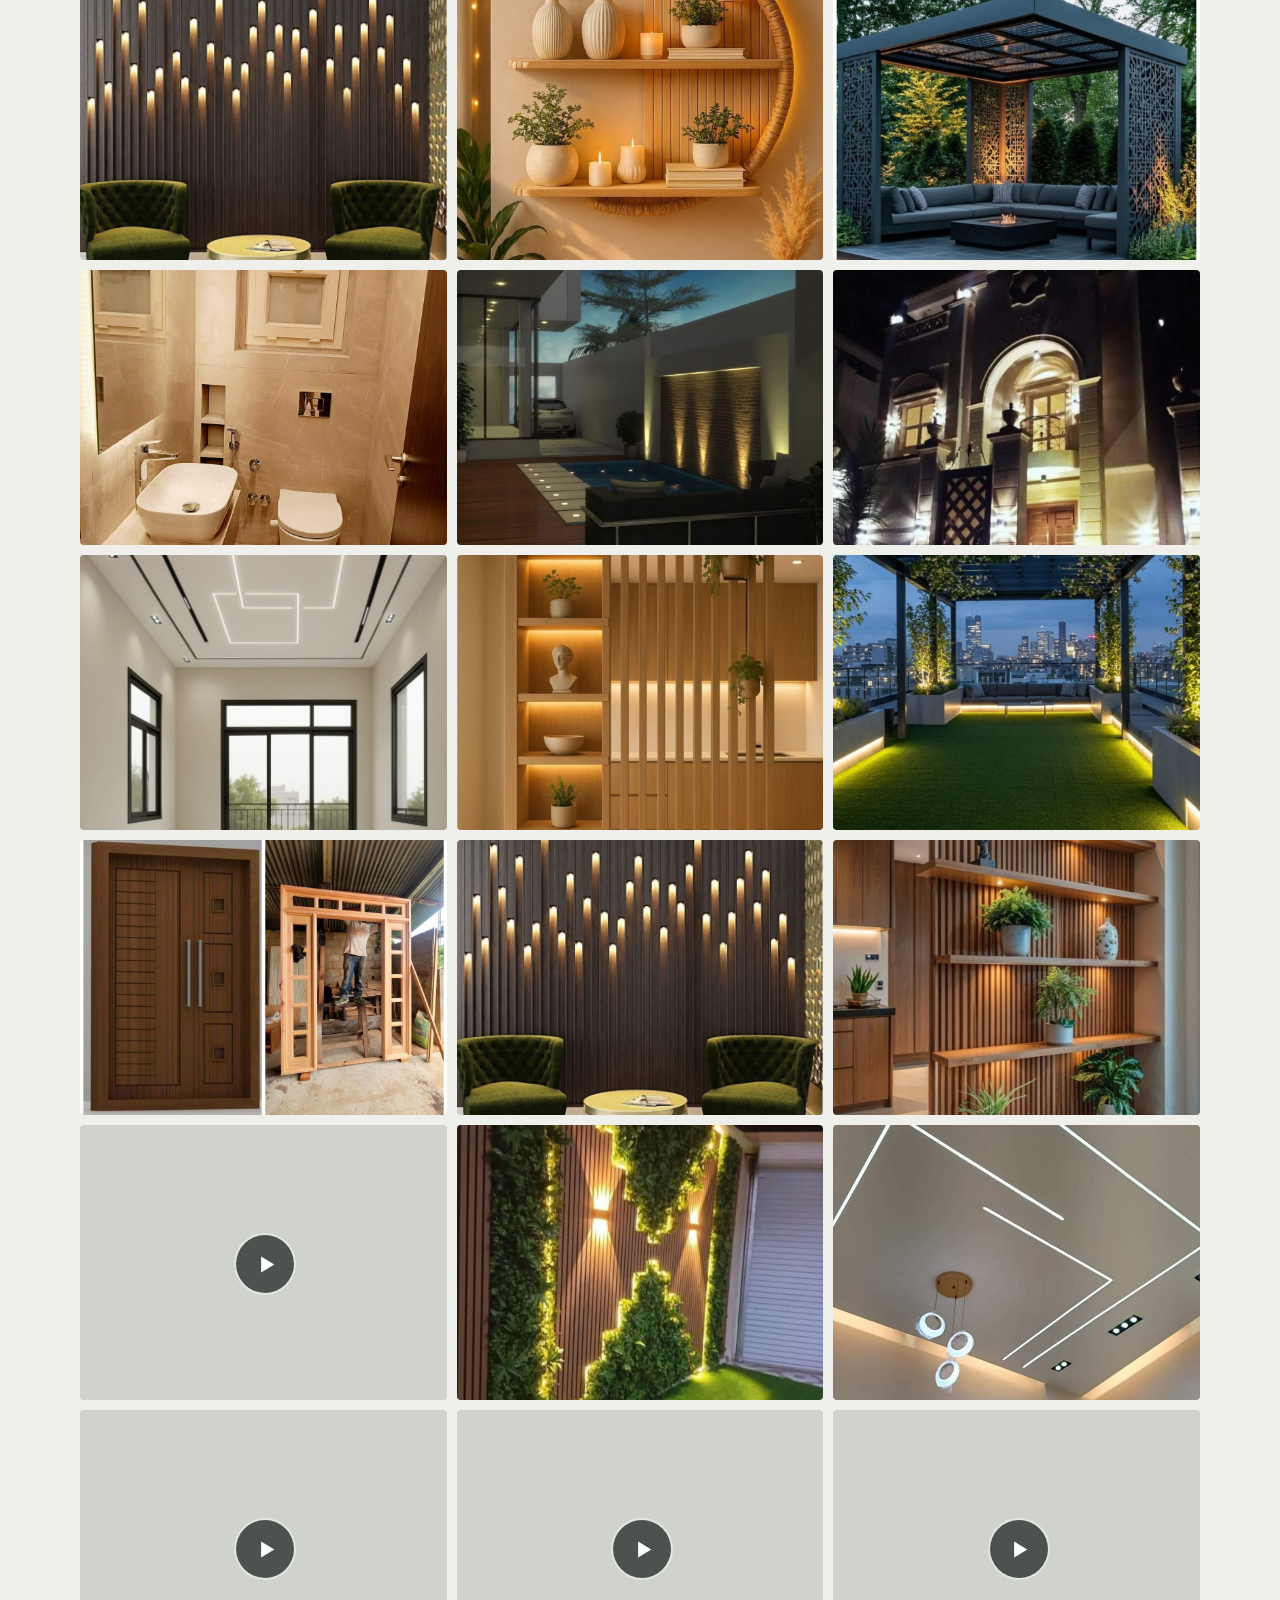
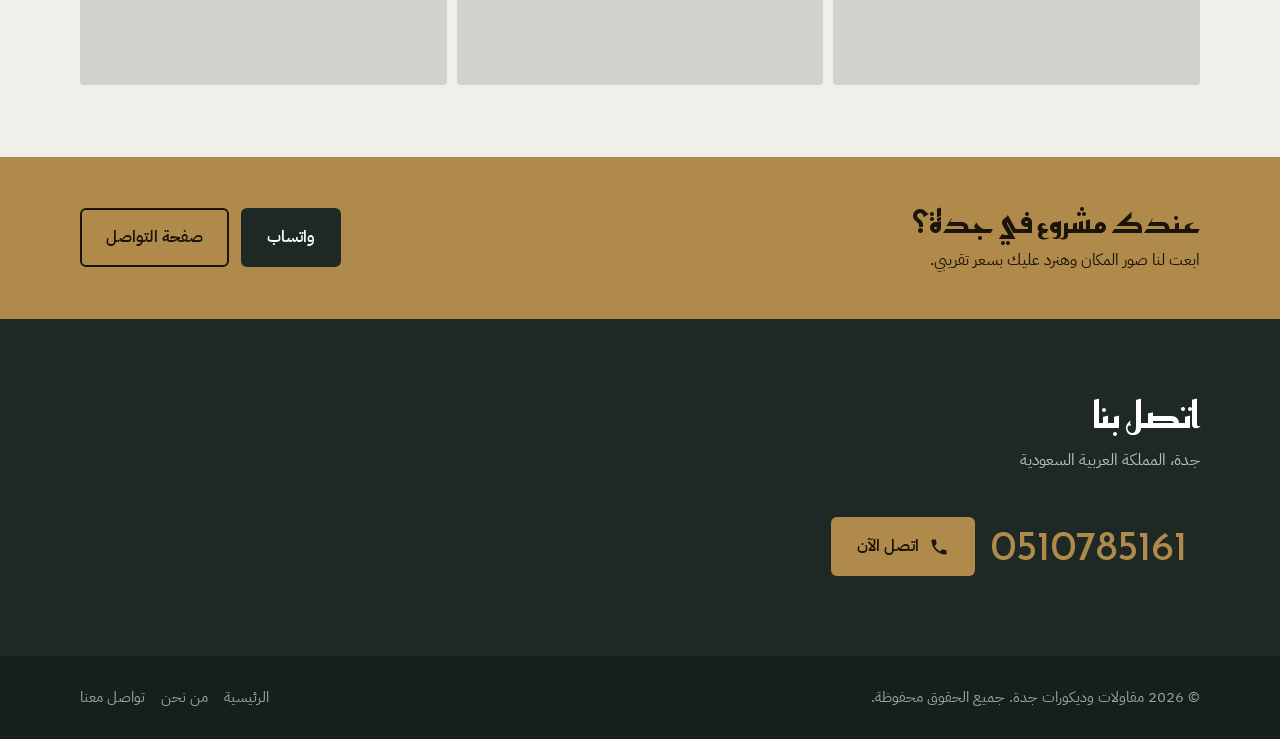
==== commit 0577c2d0: "Update index.html" ====
--- a/index.html
+++ b/index.html
@@ -127,7 +127,6 @@
     <div class="wrap">
       <div class="sec-head">
         <h2>أهم أعمالنا</h2>
-        <p>اضغط على أي صورة أو فيديو لتكبيره.</p>
       </div>
       <div class="gallery" id="gallery"></div>
     </div>
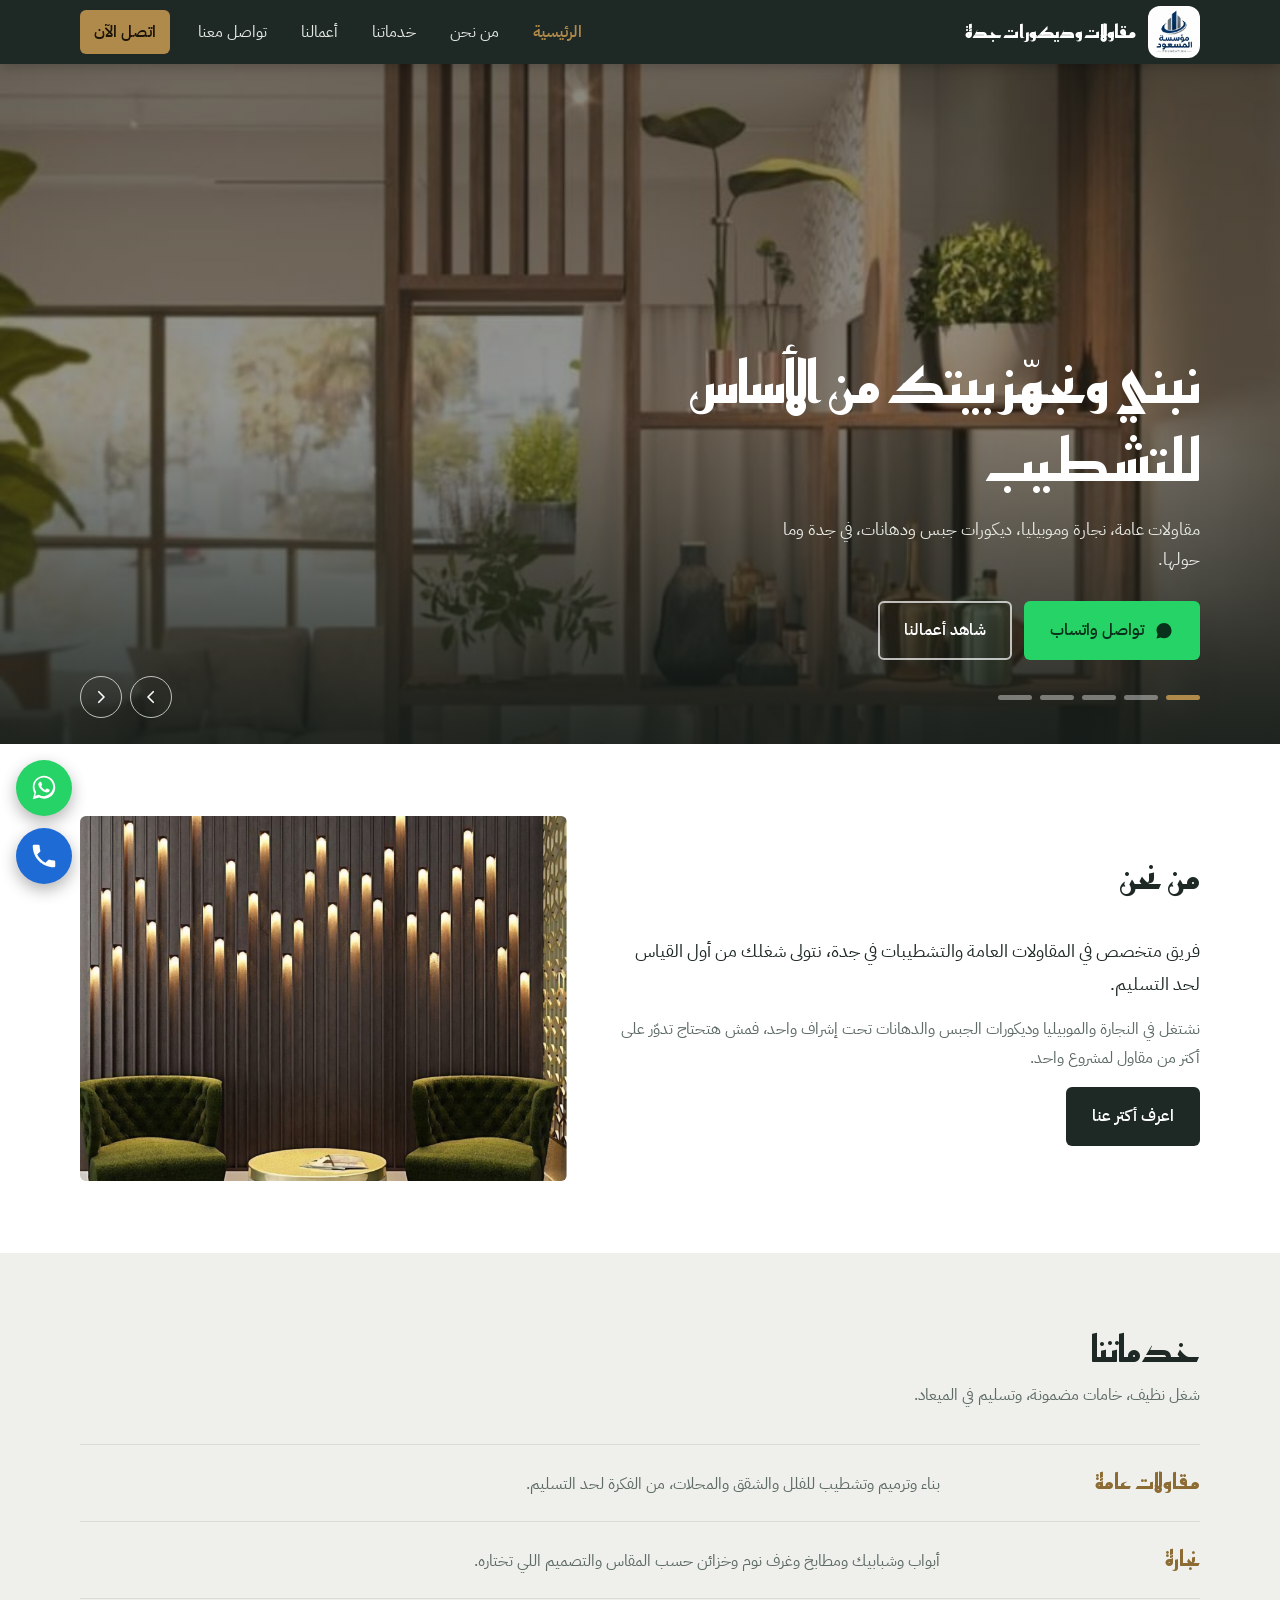
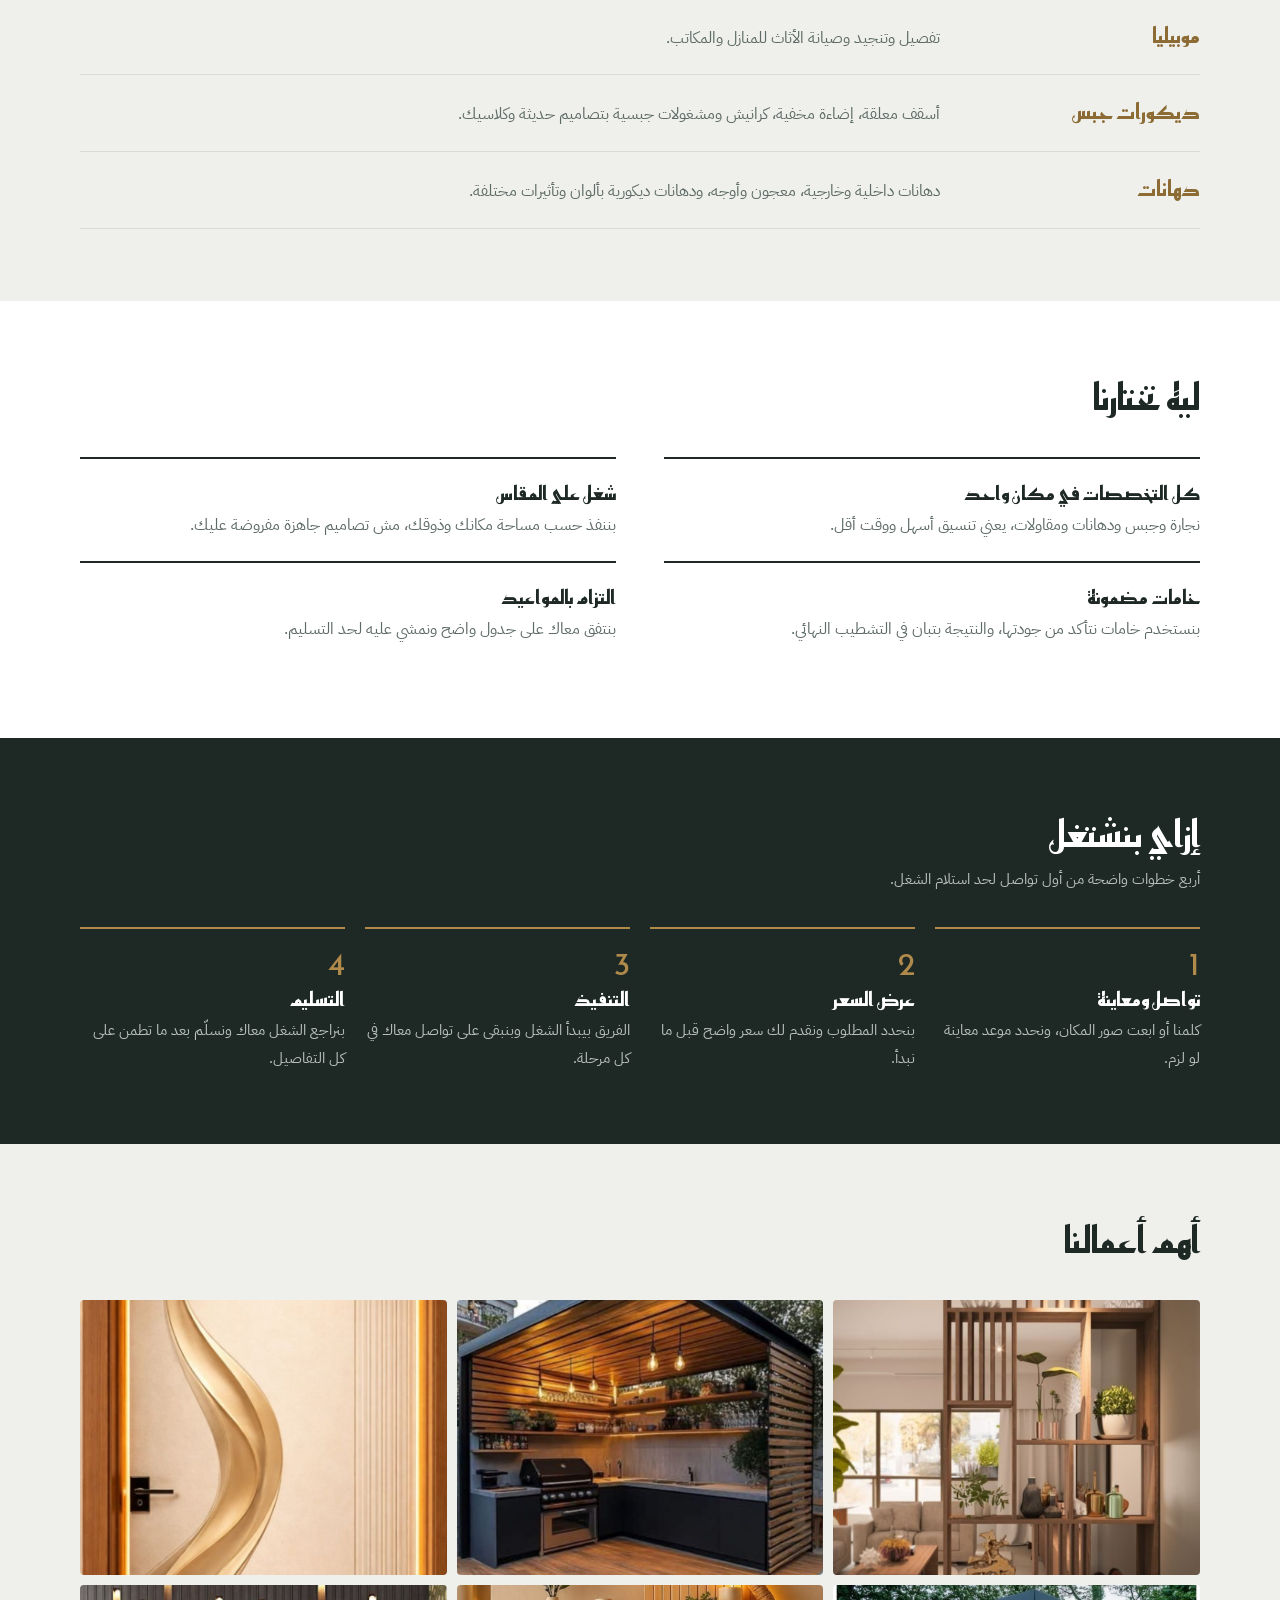
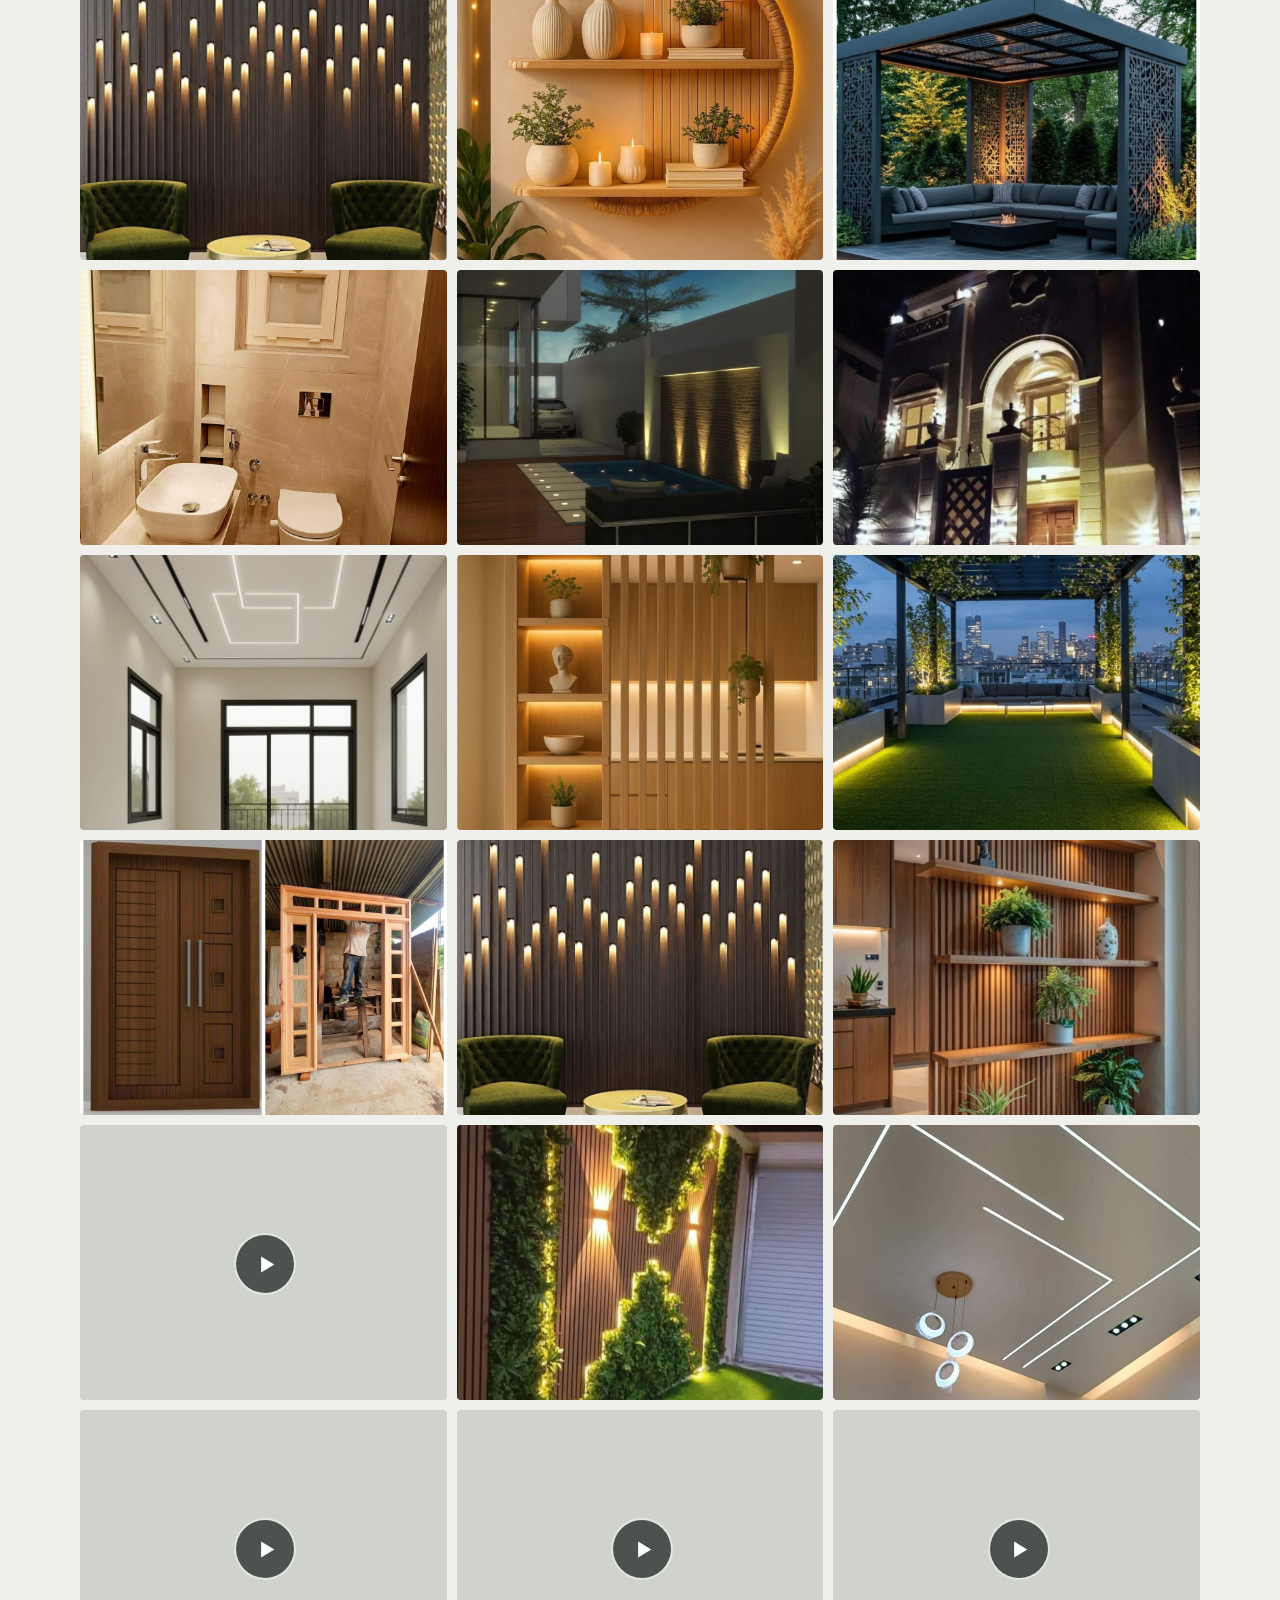
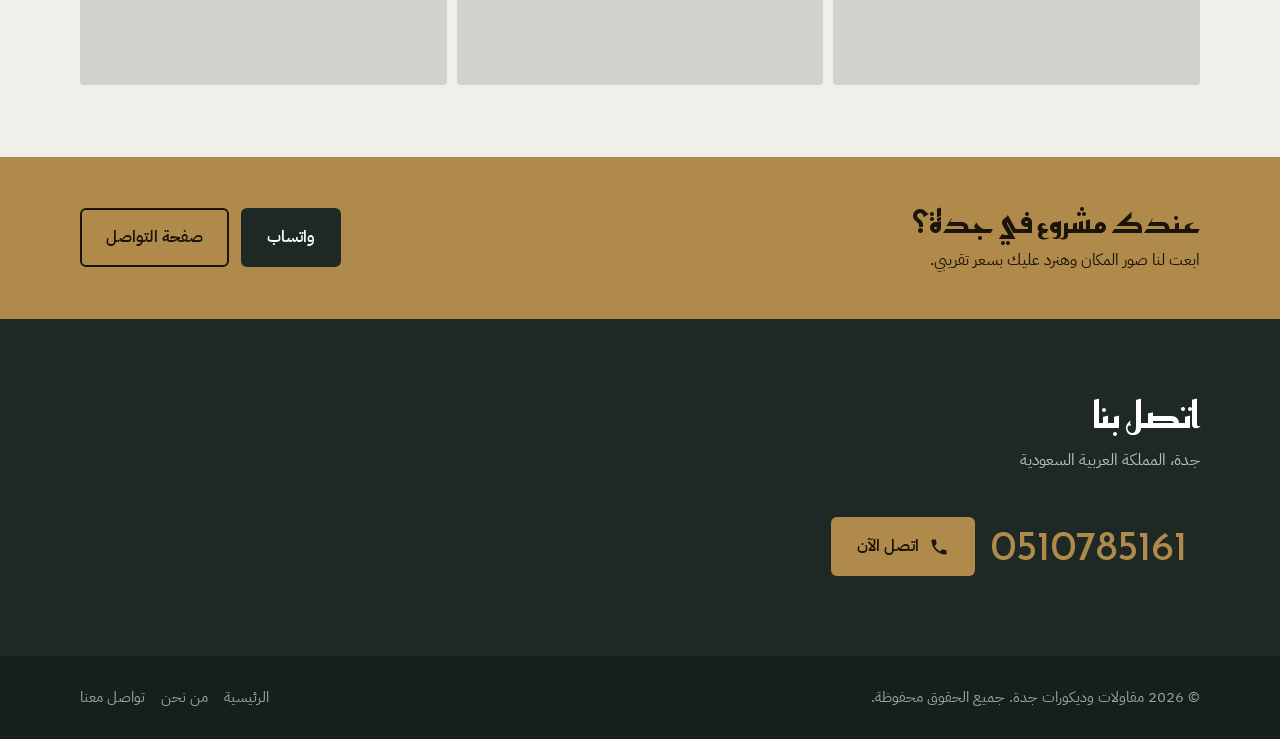
==== commit 1f6f4862: "f" ====
--- a/index.html
+++ b/index.html
@@ -1,190 +1,519 @@
 <!DOCTYPE html>
 <html lang="ar" dir="rtl">
 <head>
-<meta charset="UTF-8">
-<meta name="viewport" content="width=device-width, initial-scale=1">
-<title>مقاولات عامة ونجارة وديكورات في جدة</title>
-<meta name="description" content="مقاولات عامة، نجارة، موبيليا، ديكورات جبس ودهانات في جدة. اتصل بنا: 0510785161">
-<link rel="preconnect" href="https://fonts.googleapis.com">
-<link rel="preconnect" href="https://fonts.gstatic.com" crossorigin>
-<link href="https://fonts.googleapis.com/css2?family=IBM+Plex+Sans+Arabic:wght@400;500;600&family=Reem+Kufi:wght@500;700&display=swap" rel="stylesheet">
-<link rel="stylesheet" href="style.css">
+  <meta charset="UTF-8">
+  <meta name="viewport" content="width=device-width, initial-scale=1">
+
+  <title>مقاولات عامة ونجارة وديكورات في جدة</title>
+
+  <meta
+    name="description"
+    content="مقاولات عامة، نجارة، موبيليا، ديكورات جبس ودهانات في جدة. اتصل بنا: 0510785161"
+  >
+
+  <!-- Favicon - أيقونة التاب -->
+  <link rel="icon" type="image/png" href="logo.png">
+  <link rel="apple-touch-icon" href="logo.png">
+
+  <!-- Fonts -->
+  <link rel="preconnect" href="https://fonts.googleapis.com">
+  <link rel="preconnect" href="https://fonts.gstatic.com" crossorigin>
+  <link
+    href="https://fonts.googleapis.com/css2?family=IBM+Plex+Sans+Arabic:wght@400;500;600&family=Reem+Kufi:wght@500;700&display=swap"
+    rel="stylesheet"
+  >
+
+  <link rel="stylesheet" href="style.css">
 </head>
+
 <body>
 
 <header class="site-header">
   <div class="wrap">
-    <a href="index.html" class="brand">مقاولات وديكورات جدة</a>
-    <button class="nav-toggle" id="navToggle" type="button" aria-label="القائمة" aria-expanded="false" aria-controls="mainNav">
-      <svg viewBox="0 0 24 24"><path d="M4 7h16M4 12h16M4 17h16"/></svg>
+
+    <!-- اللوجو + اسم الموقع -->
+    <a href="index.html" class="brand">
+
+      <img
+        src="logo.png"
+        alt="مقاولات وديكورات جدة"
+        class="brand-logo"
+      >
+
+      <span>مقاولات وديكورات جدة</span>
+
+    </a>
+
+    <button
+      class="nav-toggle"
+      id="navToggle"
+      type="button"
+      aria-label="القائمة"
+      aria-expanded="false"
+      aria-controls="mainNav"
+    >
+      <svg viewBox="0 0 24 24">
+        <path d="M4 7h16M4 12h16M4 17h16"/>
+      </svg>
     </button>
+
     <nav class="main-nav" id="mainNav" aria-label="القائمة الرئيسية">
       <a href="index.html" aria-current="page">الرئيسية</a>
       <a href="about.html">من نحن</a>
       <a href="index.html#services">خدماتنا</a>
       <a href="index.html#works">أعمالنا</a>
       <a href="contact.html">تواصل معنا</a>
-      <a href="tel:0510785161" class="nav-call">اتصل الآن</a>
+
+      <a href="tel:0510785161" class="nav-call">
+        اتصل الآن
+      </a>
     </nav>
+
   </div>
 </header>
 
+
 <!-- ========== الواجهة ========== -->
-<div class="hero" aria-roledescription="carousel" aria-label="صور من أعمالنا">
-  <div class="slide active"><img src="1.jpeg" alt="من أعمالنا" onerror="this.style.display='none'"></div>
-  <div class="slide"><img src="2.jpeg" alt="من أعمالنا" onerror="this.style.display='none'"></div>
-  <div class="slide"><img src="3.jpeg" alt="من أعمالنا" onerror="this.style.display='none'"></div>
-  <div class="slide"><img src="4.jpeg" alt="من أعمالنا" onerror="this.style.display='none'"></div>
-  <div class="slide"><img src="5.jpeg" alt="من أعمالنا" onerror="this.style.display='none'"></div>
+
+<div
+  class="hero"
+  aria-roledescription="carousel"
+  aria-label="صور من أعمالنا"
+>
+
+  <div class="slide active">
+    <img src="1.jpeg" alt="من أعمالنا" onerror="this.style.display='none'">
+  </div>
+
+  <div class="slide">
+    <img src="2.jpeg" alt="من أعمالنا" onerror="this.style.display='none'">
+  </div>
+
+  <div class="slide">
+    <img src="3.jpeg" alt="من أعمالنا" onerror="this.style.display='none'">
+  </div>
+
+  <div class="slide">
+    <img src="4.jpeg" alt="من أعمالنا" onerror="this.style.display='none'">
+  </div>
+
+  <div class="slide">
+    <img src="5.jpeg" alt="من أعمالنا" onerror="this.style.display='none'">
+  </div>
+
 
   <div class="hero-content">
     <div class="wrap">
+
       <h1>نبني ونجهّز بيتك من الأساس للتشطيب</h1>
-      <p>مقاولات عامة، نجارة وموبيليا، ديكورات جبس ودهانات، في جدة وما حولها.</p>
+
+      <p>
+        مقاولات عامة، نجارة وموبيليا، ديكورات جبس ودهانات، في جدة وما حولها.
+      </p>
+
       <div class="hero-actions">
-        <a class="btn btn-wa" href="https://wa.me/966510785161" target="_blank" rel="noopener">
-          <svg viewBox="0 0 32 32" aria-hidden="true"><path d="M16.02 3C9.4 3 4.03 8.36 4.03 14.97c0 2.35.68 4.55 1.86 6.4L4 28l6.82-1.79a11.94 11.94 0 0 0 5.2 1.19h.01c6.61 0 11.98-5.37 11.98-11.98C28 8.36 22.63 3 16.02 3z"/></svg>
+
+        <a
+          class="btn btn-wa"
+          href="https://wa.me/966510785161"
+          target="_blank"
+          rel="noopener"
+        >
+          <svg viewBox="0 0 32 32" aria-hidden="true">
+            <path d="M16.02 3C9.4 3 4.03 8.36 4.03 14.97c0 2.35.68 4.55 1.86 6.4L4 28l6.82-1.79a11.94 11.94 0 0 0 5.2 1.19h.01c6.61 0 11.98-5.37 11.98-11.98C28 8.36 22.63 3 16.02 3z"/>
+          </svg>
+
           تواصل واتساب
         </a>
-        <a class="btn btn-ghost" href="#works">شاهد أعمالنا</a>
-      </div>
-    </div>
-  </div>
+
+        <a class="btn btn-ghost" href="#works">
+          شاهد أعمالنا
+        </a>
+
+      </div>
+
+    </div>
+  </div>
+
 
   <div class="hero-ctrl">
     <div class="wrap">
-      <div class="dots" id="dots" aria-label="اختيار الصورة"></div>
+
+      <div
+        class="dots"
+        id="dots"
+        aria-label="اختيار الصورة"
+      ></div>
+
       <div class="arrows">
-        <button type="button" id="heroNext" aria-label="الصورة التالية"><svg viewBox="0 0 24 24"><path d="M15 5l-7 7 7 7"/></svg></button>
-        <button type="button" id="heroPrev" aria-label="الصورة السابقة"><svg viewBox="0 0 24 24"><path d="M9 5l7 7-7 7"/></svg></button>
-      </div>
-    </div>
-  </div>
+
+        <button
+          type="button"
+          id="heroNext"
+          aria-label="الصورة التالية"
+        >
+          <svg viewBox="0 0 24 24">
+            <path d="M15 5l-7 7 7 7"/>
+          </svg>
+        </button>
+
+        <button
+          type="button"
+          id="heroPrev"
+          aria-label="الصورة السابقة"
+        >
+          <svg viewBox="0 0 24 24">
+            <path d="M9 5l7 7-7 7"/>
+          </svg>
+        </button>
+
+      </div>
+
+    </div>
+  </div>
+
 </div>
 
+
 <main>
+
   <!-- ========== نبذة ========== -->
+
   <section class="about-teaser bg-paper">
     <div class="wrap">
+
       <div>
-        <div class="sec-head"><h2>من نحن</h2></div>
-        <p class="lead">فريق متخصص في المقاولات العامة والتشطيبات في جدة، نتولى شغلك من أول القياس لحد التسليم.</p>
-        <p>نشتغل في النجارة والموبيليا وديكورات الجبس والدهانات تحت إشراف واحد، فمش هتحتاج تدوّر على أكتر من مقاول لمشروع واحد.</p>
-        <a class="btn btn-dark" href="about.html">اعرف أكتر عنا</a>
-      </div>
-      <div class="about-photo"><img src="6.jpeg" alt="جانب من أعمالنا" onerror="this.style.display='none'"></div>
+
+        <div class="sec-head">
+          <h2>من نحن</h2>
+        </div>
+
+        <p class="lead">
+          فريق متخصص في المقاولات العامة والتشطيبات في جدة، نتولى شغلك من أول القياس لحد التسليم.
+        </p>
+
+        <p>
+          نشتغل في النجارة والموبيليا وديكورات الجبس والدهانات تحت إشراف واحد،
+          فمش هتحتاج تدوّر على أكتر من مقاول لمشروع واحد.
+        </p>
+
+        <a class="btn btn-dark" href="about.html">
+          اعرف أكتر عنا
+        </a>
+
+      </div>
+
+      <div class="about-photo">
+        <img
+          src="6.jpeg"
+          alt="جانب من أعمالنا"
+          onerror="this.style.display='none'"
+        >
+      </div>
+
     </div>
   </section>
 
+
   <!-- ========== الخدمات ========== -->
+
   <section id="services">
     <div class="wrap">
+
       <div class="sec-head">
         <h2>خدماتنا</h2>
         <p>شغل نظيف، خامات مضمونة، وتسليم في الميعاد.</p>
       </div>
+
       <ul class="service-list">
-        <li><h3>مقاولات عامة</h3><p>بناء وترميم وتشطيب للفلل والشقق والمحلات، من الفكرة لحد التسليم.</p></li>
-        <li><h3>نجارة</h3><p>أبواب وشبابيك ومطابخ وغرف نوم وخزائن حسب المقاس والتصميم اللي تختاره.</p></li>
-        <li><h3>موبيليا</h3><p>تفصيل وتنجيد وصيانة الأثاث للمنازل والمكاتب.</p></li>
-        <li><h3>ديكورات جبس</h3><p>أسقف معلقة، إضاءة مخفية، كرانيش ومشغولات جبسية بتصاميم حديثة وكلاسيك.</p></li>
-        <li><h3>دهانات</h3><p>دهانات داخلية وخارجية، معجون وأوجه، ودهانات ديكورية بألوان وتأثيرات مختلفة.</p></li>
+
+        <li>
+          <h3>مقاولات عامة</h3>
+          <p>
+            بناء وترميم وتشطيب للفلل والشقق والمحلات، من الفكرة لحد التسليم.
+          </p>
+        </li>
+
+        <li>
+          <h3>نجارة</h3>
+          <p>
+            أبواب وشبابيك ومطابخ وغرف نوم وخزائن حسب المقاس والتصميم اللي تختاره.
+          </p>
+        </li>
+
+        <li>
+          <h3>موبيليا</h3>
+          <p>
+            تفصيل وتنجيد وصيانة الأثاث للمنازل والمكاتب.
+          </p>
+        </li>
+
+        <li>
+          <h3>ديكورات جبس</h3>
+          <p>
+            أسقف معلقة، إضاءة مخفية، كرانيش ومشغولات جبسية بتصاميم حديثة وكلاسيك.
+          </p>
+        </li>
+
+        <li>
+          <h3>دهانات</h3>
+          <p>
+            دهانات داخلية وخارجية، معجون وأوجه، ودهانات ديكورية بألوان وتأثيرات مختلفة.
+          </p>
+        </li>
+
       </ul>
+
     </div>
   </section>
 
+
   <!-- ========== لماذا نحن ========== -->
+
   <section class="bg-paper">
     <div class="wrap">
-      <div class="sec-head"><h2>ليه تختارنا</h2></div>
+
+      <div class="sec-head">
+        <h2>ليه تختارنا</h2>
+      </div>
+
       <div class="why-grid">
-        <div><h3>كل التخصصات في مكان واحد</h3><p>نجارة وجبس ودهانات ومقاولات، يعني تنسيق أسهل ووقت أقل.</p></div>
-        <div><h3>شغل على المقاس</h3><p>بننفذ حسب مساحة مكانك وذوقك، مش تصاميم جاهزة مفروضة عليك.</p></div>
-        <div><h3>خامات مضمونة</h3><p>بنستخدم خامات نتأكد من جودتها، والنتيجة بتبان في التشطيب النهائي.</p></div>
-        <div><h3>التزام بالمواعيد</h3><p>بنتفق معاك على جدول واضح ونمشي عليه لحد التسليم.</p></div>
-      </div>
+
+        <div>
+          <h3>كل التخصصات في مكان واحد</h3>
+          <p>
+            نجارة وجبس ودهانات ومقاولات، يعني تنسيق أسهل ووقت أقل.
+          </p>
+        </div>
+
+        <div>
+          <h3>شغل على المقاس</h3>
+          <p>
+            بننفذ حسب مساحة مكانك وذوقك، مش تصاميم جاهزة مفروضة عليك.
+          </p>
+        </div>
+
+        <div>
+          <h3>خامات مضمونة</h3>
+          <p>
+            بنستخدم خامات نتأكد من جودتها، والنتيجة بتبان في التشطيب النهائي.
+          </p>
+        </div>
+
+        <div>
+          <h3>التزام بالمواعيد</h3>
+          <p>
+            بنتفق معاك على جدول واضح ونمشي عليه لحد التسليم.
+          </p>
+        </div>
+
+      </div>
+
     </div>
   </section>
 
+
   <!-- ========== خطوات العمل ========== -->
+
   <section class="steps">
     <div class="wrap">
+
       <div class="sec-head">
         <h2>إزاي بنشتغل</h2>
-        <p>أربع خطوات واضحة من أول تواصل لحد استلام الشغل.</p>
-      </div>
+        <p>
+          أربع خطوات واضحة من أول تواصل لحد استلام الشغل.
+        </p>
+      </div>
+
       <ol>
-        <li><h3>تواصل ومعاينة</h3><p>كلمنا أو ابعت صور المكان، ونحدد موعد معاينة لو لزم.</p></li>
-        <li><h3>عرض السعر</h3><p>بنحدد المطلوب ونقدم لك سعر واضح قبل ما نبدأ.</p></li>
-        <li><h3>التنفيذ</h3><p>الفريق بيبدأ الشغل وبنبقى على تواصل معاك في كل مرحلة.</p></li>
-        <li><h3>التسليم</h3><p>بنراجع الشغل معاك ونسلّم بعد ما تطمن على كل التفاصيل.</p></li>
+
+        <li>
+          <h3>تواصل ومعاينة</h3>
+          <p>
+            كلمنا أو ابعت صور المكان، ونحدد موعد معاينة لو لزم.
+          </p>
+        </li>
+
+        <li>
+          <h3>عرض السعر</h3>
+          <p>
+            بنحدد المطلوب ونقدم لك سعر واضح قبل ما نبدأ.
+          </p>
+        </li>
+
+        <li>
+          <h3>التنفيذ</h3>
+          <p>
+            الفريق بيبدأ الشغل وبنبقى على تواصل معاك في كل مرحلة.
+          </p>
+        </li>
+
+        <li>
+          <h3>التسليم</h3>
+          <p>
+            بنراجع الشغل معاك ونسلّم بعد ما تطمن على كل التفاصيل.
+          </p>
+        </li>
+
       </ol>
+
     </div>
   </section>
 
+
   <!-- ========== أهم أعمالنا ========== -->
+
   <section id="works">
     <div class="wrap">
+
       <div class="sec-head">
         <h2>أهم أعمالنا</h2>
       </div>
+
       <div class="gallery" id="gallery"></div>
+
     </div>
   </section>
 
+
   <!-- ========== شريط الدعوة ========== -->
+
   <div class="cta-strip">
     <div class="wrap">
+
       <div>
         <h2>عندك مشروع في جدة؟</h2>
-        <p>ابعت لنا صور المكان وهنرد عليك بسعر تقريبي.</p>
-      </div>
+        <p>
+          ابعت لنا صور المكان وهنرد عليك بسعر تقريبي.
+        </p>
+      </div>
+
       <div class="cta-actions">
-        <a class="btn btn-dark" href="https://wa.me/966510785161" target="_blank" rel="noopener">واتساب</a>
-        <a class="btn btn-ghost" style="border-color:#1b1408;color:#1b1408" href="contact.html">صفحة التواصل</a>
-      </div>
-    </div>
-  </div>
+
+        <a
+          class="btn btn-dark"
+          href="https://wa.me/966510785161"
+          target="_blank"
+          rel="noopener"
+        >
+          واتساب
+        </a>
+
+        <a
+          class="btn btn-ghost"
+          style="border-color:#1b1408;color:#1b1408"
+          href="contact.html"
+        >
+          صفحة التواصل
+        </a>
+
+      </div>
+
+    </div>
+  </div>
+
 
   <!-- ========== التواصل ========== -->
+
   <section class="contact">
     <div class="wrap">
+
       <div class="sec-head">
         <h2>اتصل بنا</h2>
         <p>جدة، المملكة العربية السعودية</p>
       </div>
+
       <div class="contact-grid">
-        <a class="phone-num" href="tel:0510785161">0510785161</a>
+
+        <a class="phone-num" href="tel:0510785161">
+          0510785161
+        </a>
+
         <a class="btn btn-brass" href="tel:0510785161">
-          <svg viewBox="0 0 24 24" aria-hidden="true"><path d="M6.6 10.8a15.1 15.1 0 0 0 6.6 6.6l2.2-2.2a1 1 0 0 1 1-.25c1.1.37 2.3.57 3.6.57a1 1 0 0 1 1 1V20a1 1 0 0 1-1 1C10.6 21 3 13.4 3 4a1 1 0 0 1 1-1h3.5a1 1 0 0 1 1 1c0 1.25.2 2.45.57 3.6a1 1 0 0 1-.25 1z"/></svg>
+
+          <svg viewBox="0 0 24 24" aria-hidden="true">
+            <path d="M6.6 10.8a15.1 15.1 0 0 0 6.6 6.6l2.2-2.2a1 1 0 0 1 1-.25c1.1.37 2.3.57 3.6.57a1 1 0 0 1 1 1V20a1 1 0 0 1-1 1C10.6 21 3 13.4 3 4a1 1 0 0 1 1-1h3.5a1 1 0 0 1 1 1c0 1.25.2 2.45.57 3.6a1 1 0 0 1-.25 1z"/>
+          </svg>
+
           اتصل الآن
-        </a>
-      </div>
+
+        </a>
+
+      </div>
+
     </div>
   </section>
+
 </main>
+
 
 <footer>
   <div class="wrap">
-    <div>© <span id="year"></span> مقاولات وديكورات جدة. جميع الحقوق محفوظة.</div>
+
+    <div>
+      © <span id="year"></span>
+      مقاولات وديكورات جدة. جميع الحقوق محفوظة.
+    </div>
+
     <nav aria-label="روابط سفلية">
       <a href="index.html">الرئيسية</a>
       <a href="about.html">من نحن</a>
       <a href="contact.html">تواصل معنا</a>
     </nav>
+
   </div>
 </footer>
 
+
 <!-- الشاشة المكبرة -->
-<div class="lightbox" id="lightbox" role="dialog" aria-modal="true" aria-label="عرض الوسائط">
-  <button class="lb-btn lb-close" id="lbClose" aria-label="إغلاق">&times;</button>
-  <button class="lb-btn lb-next" id="lbNext" aria-label="التالي">&#8249;</button>
-  <button class="lb-btn lb-prev" id="lbPrev" aria-label="السابق">&#8250;</button>
+
+<div
+  class="lightbox"
+  id="lightbox"
+  role="dialog"
+  aria-modal="true"
+  aria-label="عرض الوسائط"
+>
+
+  <button
+    class="lb-btn lb-close"
+    id="lbClose"
+    aria-label="إغلاق"
+  >
+    &times;
+  </button>
+
+  <button
+    class="lb-btn lb-next"
+    id="lbNext"
+    aria-label="التالي"
+  >
+    &#8249;
+  </button>
+
+  <button
+    class="lb-btn lb-prev"
+    id="lbPrev"
+    aria-label="السابق"
+  >
+    &#8250;
+  </button>
+
   <img id="lbImg" src="" alt="">
-  <video id="lbVid" controls playsinline style="display:none"></video>
+
+  <video
+    id="lbVid"
+    controls
+    playsinline
+    style="display:none"
+  ></video>
+
   <div class="lb-count" id="lbCount"></div>
+
 </div>
 
+
 <script src="script.js"></script>
+
 </body>
-</html>
+</html>
--- a/style.css
+++ b/style.css
@@ -259,3 +259,85 @@
   .gallery img,.gallery video,.float-btns a{transition:none}
   html{scroll-behavior:auto}
 }
+/* =========================================
+   LOGO - NAVBAR
+========================================= */
+
+.brand {
+  display: inline-flex;
+  align-items: center;
+  gap: 12px;
+
+  text-decoration: none;
+  color: inherit;
+
+  white-space: nowrap;
+}
+
+.brand-logo {
+  width: 52px;
+  height: 52px;
+
+  object-fit: contain;
+  display: block;
+
+  border-radius: 12px;
+
+  transition:
+    transform 0.3s ease,
+    filter 0.3s ease;
+}
+
+/* حركة بسيطة عند المرور على اللوجو */
+.brand:hover .brand-logo {
+  transform: scale(1.07);
+}
+
+
+/* اسم الشركة */
+.brand span {
+  font-family: "Reem Kufi", sans-serif;
+  font-weight: 700;
+  font-size: 18px;
+}
+
+
+/* =========================================
+   NAVBAR MOBILE
+========================================= */
+
+@media (max-width: 768px) {
+
+  .brand {
+    gap: 8px;
+  }
+
+  .brand-logo {
+    width: 42px;
+    height: 42px;
+    border-radius: 10px;
+  }
+
+  .brand span {
+    font-size: 14px;
+  }
+
+}
+
+
+/* =========================================
+   SMALL PHONES
+========================================= */
+
+@media (max-width: 420px) {
+
+  .brand-logo {
+    width: 38px;
+    height: 38px;
+  }
+
+  .brand span {
+    font-size: 12px;
+  }
+
+}
